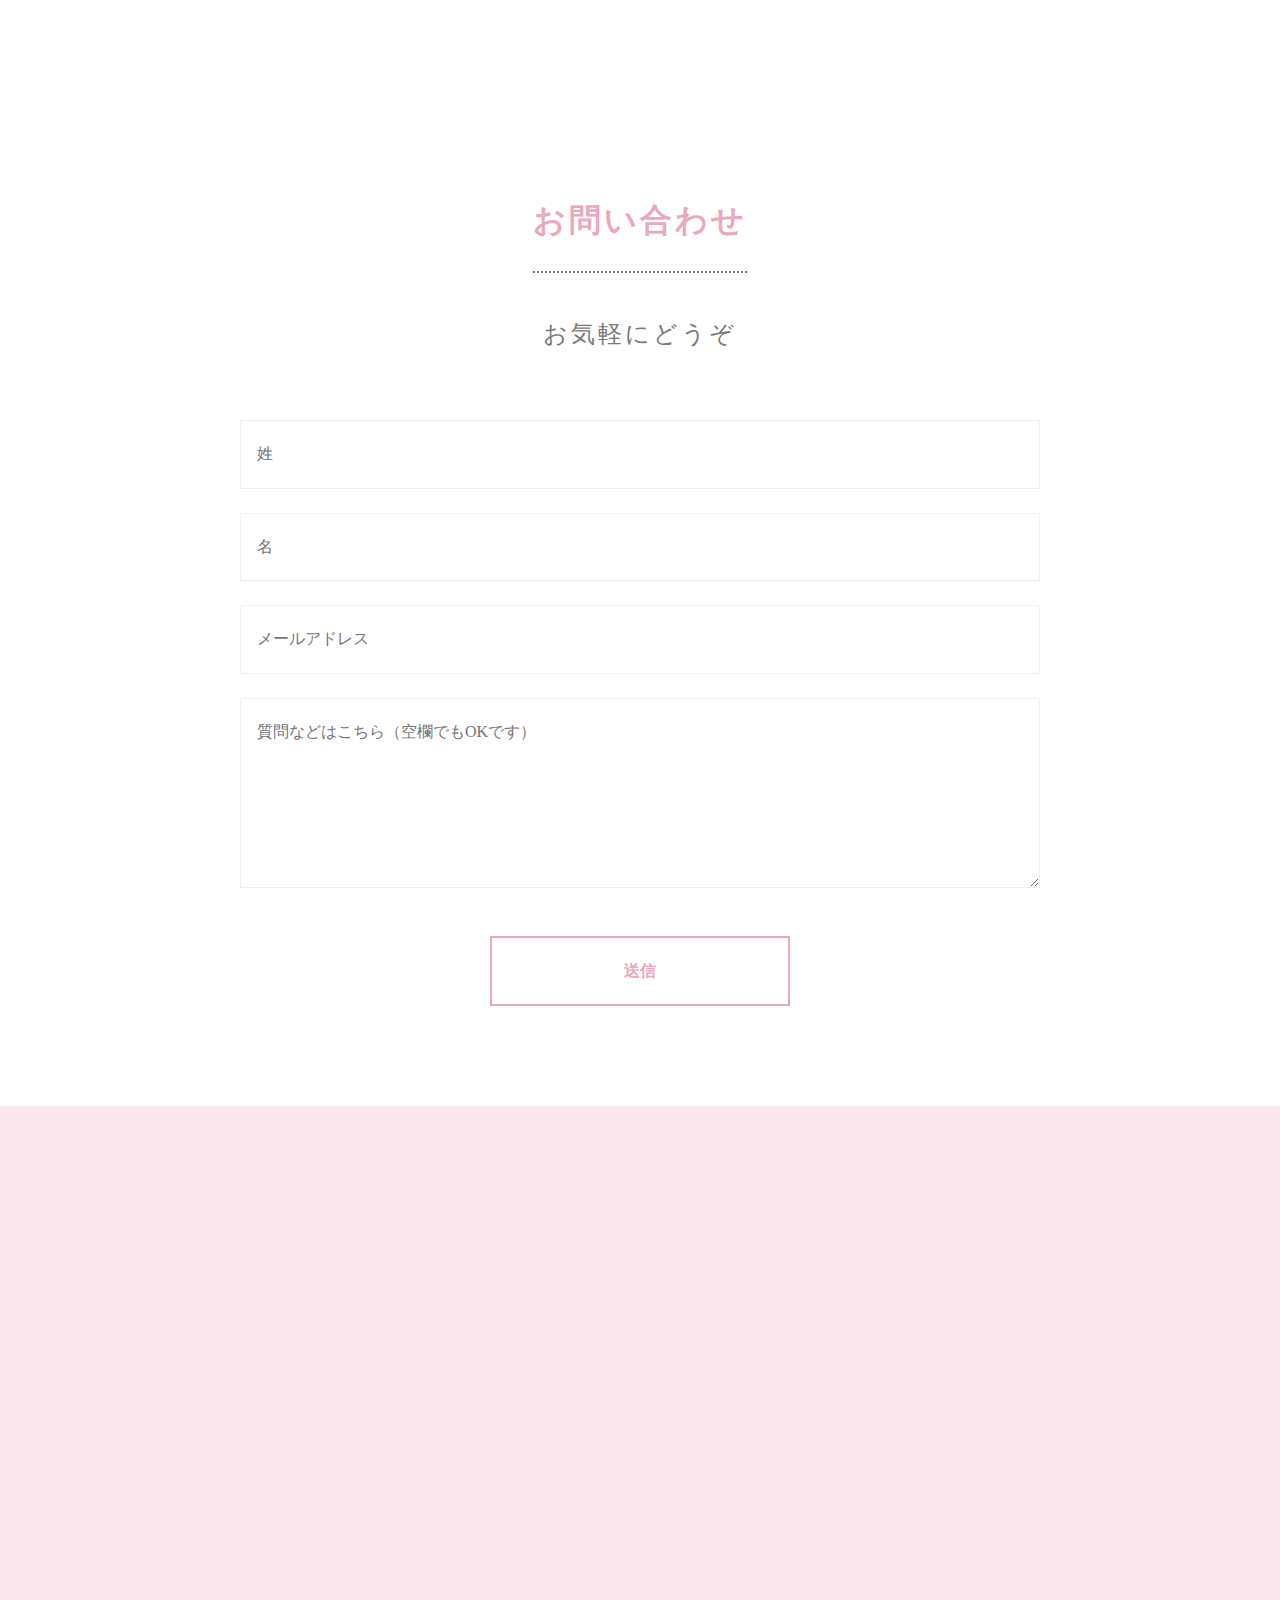
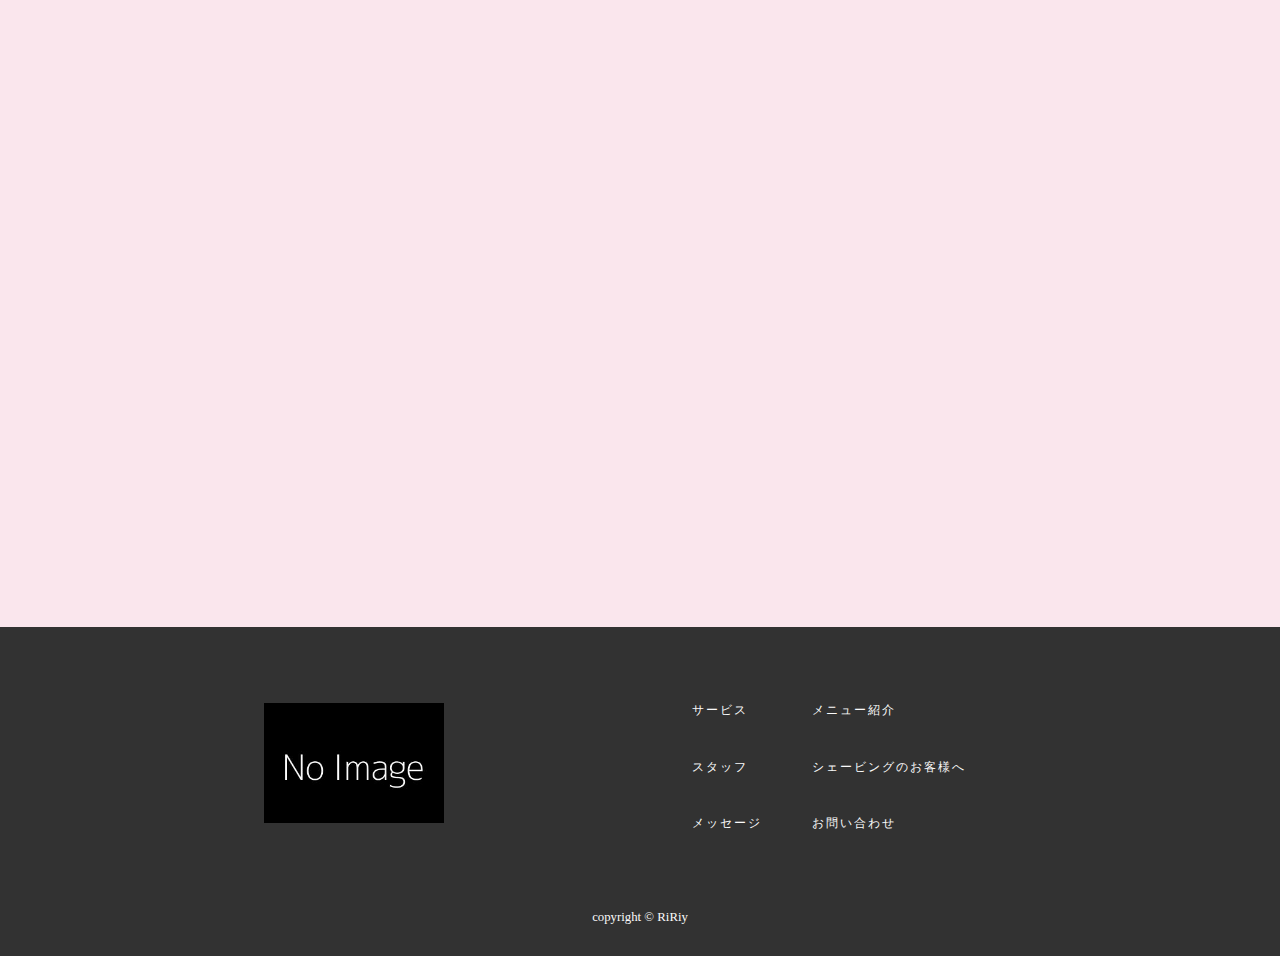
==== contact/index.html @ 3ee2644f "Create index.html" ====
<!DOCTYPE html>
<html lang="ja" prefix="og: http://ogp.me/ns#">
<head>
  <meta charset="UTF-8">
  <meta name="viewport" content="width=device-width, initial-scale=1.0">
  <title>RiRiy -リリィ- シェービング エステサロン silhouetteGroup </title>
  <meta http-equiv="X-UA-Compatible" content="IE=edge">
  <meta name="description" content="福岡市吉塚にある、駅チカビューティーサロン！「普段のお手入れ」から「特別な一日・ブライダル」まで。シェービング・エステ・脱毛・まつげなど、様々なメニューをご用意しております！是非お試しください！">

  <!--SNS用のOGPキーワード-->

  <meta property="og:title" content="RiRiy -リリィ- シェービング エステサロン silhouetteGroup">
  <meta property="og:type" content="website">
  <meta property="og:image" content="http://www.example.com/image/site_image.jpg">
  <meta property="og:url" content="http://www.example.com/">
  <meta property="og:locale" content="ja_JP">
  <meta property="og:site_name" content="サイト名">
  <meta property="fb:app_id" content="[app_id]">
  <meta property="og:description" content="ページの簡単な説明">
  <meta name="twitter:card" content="summary_large_image">

  <link rel="stylesheet" href="../assets/css/destyle.css" type="text/css">
  <link rel="stylesheet" href="../assets/js/slick/slick-theme.css" type="text/css">
  <link rel="stylesheet" href="../assets/js/slick/slick.css" type="text/css">
  <link rel="stylesheet" href="../assets/css/style.css" type="text/css">
  <link href="https://use.fontawesome.com/releases/v5.6.1/css/all.css" rel="stylesheet">
  <script src="https://code.jquery.com/jquery-3.5.1.min.js" integrity="sha256-9/aliU8dGd2tb6OSsuzixeV4y/faTqgFtohetphbbj0=" crossorigin="anonymous"></script>
  <script src="https://cdn.jsdelivr.net/npm/jquery@3/dist/jquery.min.js"></script>
  <script type="text/javascript" src="../assets/js/slick/slick.min.js"></script>
</head>
<body>
  <div class="wrapper">
    <header class="h-container">
      <div class="c-container">
        <section class="h-header">
          <div class="h-header__image">
            <div class="p-header-image topScroll">
              <a href="../index.html#topSection">
                <img src="../assets/images/ffffff.jpg" alt="ロゴ" class="p-header-image__logo">
              </a>
            </div>
          </div>
          <div class="h-header__nav">
            <nav class="p-header-nav">
              <ul class="p-header-nav__toc">
                <a href="../index.html#serviceSection">
                  <li class="p-header-toc serviceScroll">サービス</li>
                </a>
                <a href="../index.html#staffSection">
                  <li class="p-header-toc staffScroll">スタッフ</li>
                </a>
                <a href="../index.html#messageSection">
                  <li class="p-header-toc messageScroll">メッセージ</li>
                </a>
                <a href="../menu/index.html">
                  <li class="p-header-toc">
                    メニュー紹介
                  </li>
                </a>
                <a href="../shaving_note/index.html">
                  <li class="p-header-toc">
                    シェービングのお客様へ
                  </li>
                </a>
                <a href="./index.html#topSection">
                  <li class="p-header-toc topScroll">
                    お問い合わせ
                  </li>
                </a>
              </ul>
            </nav>
          </div>
        </section>
        <section class="c-modal">
          <div class="c-modal__btn" id="modalToggle">
            <div class="c-modal-btn">
              <span class="c-modal-btn__border"></span>
              <span class="c-modal-btn__border"></span>
              <span class="c-modal-btn__border"></span>
            </div>
            <div class="c-modal-btn">
              <p class="c-modal-btn__menu">MENU</p>
            </div>
          </div>
          <div class="c-modal__list ">
            <ul class="c-modal-list">
              <a href="../index.html#topSection">
                <li class="c-modal-list__toc topScroll">トップ</li>
              </a>
              <a href="../index.html#serviceSection">
                <li class="c-modal-list__toc serviceScroll">サービス内容</li>
              </a>
              <a href="../index.html#staffSection">
                <li class="c-modal-list__toc staffScroll">スタッフ紹介</li>
              </a>
              <a href="../index.html#messageSection">
                <li class="c-modal-list__toc messageScroll">メッセージ</li>
              </a>
              <a href="../menu/index.html">
                <li class="c-modal-list__toc">
                  メニュー紹介
                </li>
              </a>
              <a href="../shaving_note/index.html">
                <li class="c-modal-list__toc">
                  シェービングご利用のお客様へ
                </li>
              </a>
              <a href="./index.html#topSection">
                <li class="c-modal-list__toc topScroll">
                  お問い合わせ
                </li>
              </a>
            </ul>
          </div>
        </section>
      </div>
    </header>
    <main>
      <div id="topSection"></div>
      <div class="c-container">
        <section id="contactSection" class="m-contact c-block">
          <div class="m-contact__heading">
            <div class="p-contact-heading c-heading">
              <h1 class="p-contact-heading__title c-heading__title">お問い合わせ</h1>
              <p class="p-contact-heading__text c-heading__text">お気軽にどうぞ</p>
            </div>
          </div>
          <div class=" m-contact__form">
            <div class="p-form">
              <input type="text" placeholder="姓" class="c-form p-form__name">
              <input type="text" placeholder="名" class="c-form p-form__name">
              <input type="text" placeholder="メールアドレス" class="c-form p-form__mail">
              <textarea type="text" placeholder="質問などはこちら（空欄でもOKです）" row=1 class="c-form p-form__text"></textarea>
            </div>
            <div class="p-form-btn">
              <button class="c-pink-btn p-form-btn__btn">送信</button>
            </div>
          </div>
        </section><!-- m-contact -->
      </div>
    </main>
    <footer>
      <section class="f-place c-block">
        <div class="c-container">
          <div class="f-place__heading fadein">
            <div class="p-place-heading c-heading">
              <h3 class="p-place-heading__title c-heading__title">アクセス</h3>
              <p class="p-place-heading__text c-heading__text">ぜひお立ち寄りください</p>
            </div>
          </div>
          <div class="f-place__item fadein">
            <div class="p-place-item">
              <iframe class="p-place-item__googlemap" src="https://www.google.com/maps/embed?pb=!1m18!1m12!1m3!1d3323.0444379739856!2d130.41934471551207!3d33.6041514486568!2m3!1f0!2f0!3f0!3m2!1i1024!2i768!4f13.1!3m3!1m2!1s0x354191d766fc0001%3A0x77d99932f3978314!2zUmlSaXnjgrfjgqfjg7zjg5Pjg7PjgrDvvIbjgqjjgrnjg4bjgrXjg63jg7M!5e0!3m2!1sja!2sjp!4v1607493266057!5m2!1sja!2sjp" width="600" height="450" frameborder="0" style="border:0;" allowfullscreen="" aria-hidden="false" tabindex="0"></iframe>
            </div>
            <div class="p-place-info c-info">
              <p class="p-place-info__text">事業所在地</p>
              <p class="p-place-info__text">吉塚駅から徒歩5分</p>
              <p class="p-place-info__text">〒812-0044</p>
              <p class="p-place-info__text">福岡市博多区千代1-31-20 グローリー吉塚2F</p>
              <p class="p-place-info__text">TEL：092-577-0423</p>
              <p class="p-place-info__text">駐車場はございません。お車の際は近隣のコインパーキングをご利用ください</p>
            </div>
          </div>
        </div>
      </section><!-- f-place -->

      <section class="f-sns c-block">
        <div class="c-container">
          <div class="f-sns__btn fadein">
            <div class="p-sns-btn">
              <button class="c-white-btn p-sns-btn__fb">
                Facebook
                <span class="c-arrow-right"></span>
              </button>
            </div>
            <div class="p-sns-btn">
              <button class="c-white-btn p-sns-btn__insta">
                Instagram
                <span class="c-arrow-right"></span>
              </button>
            </div>
            <div class="p-sns-btn">
              <button class="c-white-btn p-sns-btn__amebro">
                Amebablog
                <span class="c-arrow-right"></span>
              </button>
            </div>
          </div>
        </div>
      </section><!-- f-sns -->

      <section class="f-end">
        <div class="c-container">
          <div class="f-end__icon">
            <div class="p-end-icon topScroll">
              <div class="p-end-icon__scroll">
                <i class="fas fa-angle-up "></i>
              </div>
            </div>
          </div>
          <div class="f-end__info">
            <div class="p-footer-image">
              <a href="../index.html#topSection">
                <img src="../assets/images/ffffff.jpg" alt="ロゴ" class="p-footer-image__logo">
              </a>
            </div>
            <div class="p-footer-nav">
              <ul class="p-footer-nav__wrap">
                <div class="p-footer-list">
                  <li class="p-footer-list__toc serviceScroll">
                    <a href="../index.html#serviceSection">
                      サービス
                    </a>
                  </li>
                  <li class="p-footer-list__toc staffScroll">
                    <a href="../index.html#staffSection">
                      スタッフ
                    </a>
                  </li>
                  <li class="p-footer-list__toc messageScroll">
                    <a href="../index.html#messageSection">
                      メッセージ
                    </a>
                  </li>
                </div>
                <div class="p-footer-list">
                  <li class="p-footer-list__toc">
                    <a href="../menu/index.html">
                      メニュー紹介
                    </a>
                  </li>
                  <li class="p-footer-list__toc">
                    <a href="../shaving_note/index.html">
                      シェービングのお客様へ
                    </a>
                  </li>
                  <li class="p-footer-list__toc topScroll">
                    <a href="./index.html#topSection">
                      お問い合わせ
                    </a>
                  </li>
                </div>
              </ul>
            </div>
          </div>
          <div class="f-end__copy">
            <div class="p-copyright">
              <small>copyright © RiRiy</small>
            </div>
          </div>
        </div>
      </section><!-- f-end -->
    </footer>
  </div>
  <script src="../assets/js/index.js"></script>
</body>
</html>
---- assets/css/destyle.css ----
/*! destyle.css v1.0.15 | MIT License | https://github.com/nicolas-cusan/destyle.css */

/* Reset box-model */
/* ============================================ */

* {
  box-sizing: border-box;
}

::before,
::after {
  box-sizing: inherit;
}

/* Document */
/* ============================================ */

/**
 * 1. Correct the line height in all browsers.
 * 2. Prevent adjustments of font size after orientation changes in iOS.
 * 3. Remove gray overlay on links for iOS.
 */

html {
  line-height: 1.15; /* 1 */
  -webkit-text-size-adjust: 100%; /* 2 */
  -webkit-tap-highlight-color: transparent; /* 3*/
}

/* Sections */
/* ============================================ */

/**
 * Remove the margin in all browsers.
 */

body {
  margin: 0;
}

/**
 * Render the `main` element consistently in IE.
 */

main {
  display: block;
}

/* Vertical rhythm */
/* ============================================ */

p,
table,
blockquote,
address,
pre,
iframe,
form,
figure,
dl {
  margin: 0;
}

/* Headings */
/* ============================================ */

h1,
h2,
h3,
h4,
h5,
h6 {
  font-size: inherit;
  line-height: inherit;
  font-weight: inherit;
  margin: 0;
}

/* Lists (enumeration) */
/* ============================================ */

ul,
ol {
  margin: 0;
  padding: 0;
  list-style: none;
}

/* Lists (definition) */
/* ============================================ */

dt {
  font-weight: bold;
}

dd {
  margin-left: 0;
}

/* Grouping content */
/* ============================================ */

/**
 * 1. Add the correct box sizing in Firefox.
 * 2. Show the overflow in Edge and IE.
 */

hr {
  box-sizing: content-box; /* 1 */
  height: 0; /* 1 */
  overflow: visible; /* 2 */
  border: 0;
  border-top: 1px solid;
  margin: 0;
  clear: both;
  color: inherit;
}

/**
 * 1. Correct the inheritance and scaling of font size in all browsers.
 * 2. Correct the odd `em` font sizing in all browsers.
 */

pre {
  font-family: monospace, monospace; /* 1 */
  font-size: inherit; /* 2 */
}

address {
  font-style: inherit;
}

/* Text-level semantics */
/* ============================================ */

/**
 * Remove the gray background on active links in IE 10.
 */

a {
  background-color: transparent;
  text-decoration: none;
  color: inherit;
}

/**
 * 1. Remove the bottom border in Chrome 57-
 * 2. Add the correct text decoration in Chrome, Edge, IE, Opera, and Safari.
 */

abbr[title] {
  border-bottom: none; /* 1 */
  text-decoration: underline; /* 2 */
  text-decoration: underline dotted; /* 2 */
}

/**
 * Add the correct font weight in Chrome, Edge, and Safari.
 */

b,
strong {
  font-weight: bolder;
}

/**
 * 1. Correct the inheritance and scaling of font size in all browsers.
 * 2. Correct the odd `em` font sizing in all browsers.
 */

code,
kbd,
samp {
  font-family: monospace, monospace; /* 1 */
  font-size: inherit; /* 2 */
}

/**
 * Add the correct font size in all browsers.
 */

small {
  font-size: 80%;
}

/**
 * Prevent `sub` and `sup` elements from affecting the line height in
 * all browsers.
 */

sub,
sup {
  font-size: 75%;
  line-height: 0;
  position: relative;
  vertical-align: baseline;
}

sub {
  bottom: -0.25em;
}

sup {
  top: -0.5em;
}

/* Embedded content */
/* ============================================ */

/**
 * Remove the border on images inside links in IE 10.
 */

img {
  border-style: none;
  vertical-align: bottom;
}

embed,
object,
iframe {
  border: 0;
  vertical-align: bottom;
}

/* Forms */
/* ============================================ */

/**
 * Reset form fields to make them styleable
 */

button,
input,
optgroup,
select,
textarea {
  -webkit-appearance: none;
  appearance: none;
  vertical-align: middle;
  color: inherit;
  font: inherit;
  border: 0;
  background: transparent;
  padding: 0;
  margin: 0;
  outline: 0;
  border-radius: 0;
  text-align: inherit;
}

/**
 * Reset radio and checkbox appearance to preserve their look in iOS.
 */

[type="checkbox"] {
  -webkit-appearance: checkbox;
  appearance: checkbox;
}

[type="radio"] {
  -webkit-appearance: radio;
  appearance: radio;
}

/**
 * Show the overflow in IE.
 * 1. Show the overflow in Edge.
 */

button,
input {
  /* 1 */
  overflow: visible;
}

/**
 * Remove the inheritance of text transform in Edge, Firefox, and IE.
 * 1. Remove the inheritance of text transform in Firefox.
 */

button,
select {
  /* 1 */
  text-transform: none;
}

/**
 * Correct the inability to style clickable types in iOS and Safari.
 */

button,
[type="button"],
[type="reset"],
[type="submit"] {
  cursor: pointer;
  -webkit-appearance: none;
  appearance: none;
}

button[disabled],
[type="button"][disabled],
[type="reset"][disabled],
[type="submit"][disabled] {
  cursor: default;
}

/**
 * Remove the inner border and padding in Firefox.
 */

button::-moz-focus-inner,
[type="button"]::-moz-focus-inner,
[type="reset"]::-moz-focus-inner,
[type="submit"]::-moz-focus-inner {
  border-style: none;
  padding: 0;
}

/**
 * Restore the focus styles unset by the previous rule.
 */

button:-moz-focusring,
[type="button"]:-moz-focusring,
[type="reset"]:-moz-focusring,
[type="submit"]:-moz-focusring {
  outline: 1px dotted ButtonText;
}

/**
 * Remove arrow in IE10 & IE11
 */

select::-ms-expand {
  display: none;
}

/**
 * Remove padding
 */

option {
  padding: 0;
}

/**
 * Reset to invisible
 */

fieldset {
  margin: 0;
  padding: 0;
  border: 0;
  min-width: 0;
}

/**
 * 1. Correct the text wrapping in Edge and IE.
 * 2. Correct the color inheritance from `fieldset` elements in IE.
 * 3. Remove the padding so developers are not caught out when they zero out
 *    `fieldset` elements in all browsers.
 */

legend {
  color: inherit; /* 2 */
  display: table; /* 1 */
  max-width: 100%; /* 1 */
  padding: 0; /* 3 */
  white-space: normal; /* 1 */
}

/**
 * Add the correct vertical alignment in Chrome, Firefox, and Opera.
 */

progress {
  vertical-align: baseline;
}

/**
 * Remove the default vertical scrollbar in IE 10+.
 */

textarea {
  overflow: auto;
}

/**
 * Correct the cursor style of increment and decrement buttons in Chrome.
 */

[type="number"]::-webkit-inner-spin-button,
[type="number"]::-webkit-outer-spin-button {
  height: auto;
}

/**
 * 1. Correct the outline style in Safari.
 */

[type="search"] {
  outline-offset: -2px; /* 1 */
}

/**
 * Remove the inner padding in Chrome and Safari on macOS.
 */

[type="search"]::-webkit-search-decoration {
  -webkit-appearance: none;
}

/**
 * 1. Correct the inability to style clickable types in iOS and Safari.
 * 2. Change font properties to `inherit` in Safari.
 */

::-webkit-file-upload-button {
  -webkit-appearance: button; /* 1 */
  font: inherit; /* 2 */
}

/**
 * Clickable labels
 */

label[for] {
  cursor: pointer;
}

/* Interactive */
/* ============================================ */

/*
 * Add the correct display in Edge, IE 10+, and Firefox.
 */

details {
  display: block;
}

/*
 * Add the correct display in all browsers.
 */

summary {
  display: list-item;
}

/*
 * Remove outline for editable content.
 */

[contenteditable] {
  outline: none;
}

/* Table */
/* ============================================ */

table {
  border-collapse: collapse;
  border-spacing: 0;
}

caption {
  text-align: left;
}

td,
th {
  vertical-align: top;
  padding: 0;
}

th {
  text-align: left;
  font-weight: bold;
}

/* Misc */
/* ============================================ */

/**
 * Add the correct display in IE 10+.
 */

template {
  display: none;
}

/**
 * Add the correct display in IE 10.
 */

[hidden] {
  display: none;
}
---- assets/css/style.css ----
@charset "UTF-8";
/*関数・Mixin*/
@-webkit-keyframes arrowAnimation {
  0% {
    opacity: 1;
    -webkit-transform: translate(0);
    transform: translate(0);
  }
  100% {
    opacity: 0;
    -webkit-transform: translate(1em, 0);
    transform: translate(1em, 0);
  }
}
@keyframes arrowAnimation {
  0% {
    opacity: 1;
    -webkit-transform: translate(0);
    transform: translate(0);
  }
  100% {
    opacity: 0;
    -webkit-transform: translate(1em, 0);
    transform: translate(1em, 0);
  }
}

.c-arrow-right::after {
  display: inline-block;
  font-family: "Font Awesome 5 Free";
  font-weight: 900;
  content: "\f105";
  padding-left: 0.5em;
  font-size: 1.6rem;
}

/*リセット*/
/*スタイルの下地*/
* {
  font-family: "Roboto Condensed", "Avenir-Black", "Arial", "游ゴシック体",
    YuGothic, "游ゴシック", "Yu Gothic", sans-serif "font awesome 5 free";
}

html {
  font-size: 62.5%;
}

.wrapper {
  overflow: hidden;
  width: 100%;
  margin: 0 auto;
  color: #787878;
}

li {
  list-style: none;
}

img {
  width: 100%;
  height: auto;
}

.parag {
  padding-bottom: 1em;
}

.inline-block-text {
  display: inline-block;
}

.fadein {
  opacity: 0;
  -webkit-transform: translate(0, 70px);
  transform: translate(0, 70px);
  -webkit-transition: all 500ms;
  transition: all 500ms;
}

/* 画面内に入った状態 */
.fadein.scrollin {
  opacity: 1;
  -webkit-transform: translate(0, 0);
  transform: translate(0, 0);
}

/*ヘッダー*/
.h-container {
  background-color: #ffffff;
  height: 90px;
  width: 100%;
  position: fixed;
  z-index: 9999;
  -webkit-box-shadow: 0 0 5px #323232;
  box-shadow: 0 0 5px #323232;
}

.h-header {
  display: -webkit-box;
  display: -webkit-flex;
  display: -ms-flexbox;
  display: flex;
  -webkit-box-pack: justify;
  -webkit-justify-content: space-between;
  -ms-flex-pack: justify;
  justify-content: space-between;
  -webkit-box-align: center;
  -webkit-align-items: center;
  -ms-flex-align: center;
  align-items: center;
}

@media screen and (max-width: 992px) {
  .h-header {
    padding: 0 2%;
  }
}

.h-header__image {
  cursor: pointer;
}

.h-header__nav {
  cursor: pointer;
}

/*メインカラム*/
.m-mainvisual {
  position: relative;
  display: none;
}

.m-mainvisual__image {
  opacity: 0.3;
}

.m-shop {
  width: 60%;
  margin: 0 auto;
}

.m-shop__btn {
  text-align: center;
}

@media screen and (max-width: 768px) {
  .m-shop {
    width: 100%;
  }
}

.m-service__menu {
  display: -webkit-box;
  display: -webkit-flex;
  display: -ms-flexbox;
  display: flex;
  -webkit-justify-content: space-around;
  -ms-flex-pack: distribute;
  justify-content: space-around;
  -webkit-flex-wrap: wrap;
  -ms-flex-wrap: wrap;
  flex-wrap: wrap;
}

.m-service__menu-list {
  width: 40%;
  padding-bottom: 6em;
}

.m-service__menu-list:nth-of-type(2n) {
  -webkit-transition-delay: 0.2s;
  transition-delay: 0.2s;
}

@media screen and (max-width: 768px) {
  .m-service__menu-list {
    width: 70%;
    padding-bottom: 4em;
  }
}

.m-service__btn {
  display: -webkit-box;
  display: -webkit-flex;
  display: -ms-flexbox;
  display: flex;
  -webkit-justify-content: space-around;
  -ms-flex-pack: distribute;
  justify-content: space-around;
  -webkit-box-align: center;
  -webkit-align-items: center;
  -ms-flex-align: center;
  align-items: center;
  -webkit-flex-wrap: wrap;
  -ms-flex-wrap: wrap;
  flex-wrap: wrap;
  position: relative;
  background-image: url("../images/bg__1.jpg");
  background-position: center;
  background-repeat: no-repeat;
  background-size: cover;
  height: 300px;
}

.m-service__btn::before {
  content: "";
  width: 100%;
  height: 100%;
  background-color: rgba(100, 100, 100, 0.9);
  position: absolute;
  top: 0;
}

.m-staff__member {
  display: -webkit-box;
  display: -webkit-flex;
  display: -ms-flexbox;
  display: flex;
  -webkit-justify-content: space-around;
  -ms-flex-pack: distribute;
  justify-content: space-around;
  -webkit-box-align: center;
  -webkit-align-items: center;
  -ms-flex-align: center;
  align-items: center;
  -webkit-flex-wrap: wrap;
  -ms-flex-wrap: wrap;
  flex-wrap: wrap;
}

.m-staff__member-list {
  width: 26%;
  margin: 0 auto;
}

.m-staff__member-list:nth-of-type(2) {
  -webkit-transition-delay: 0.2s;
  transition-delay: 0.2s;
}

@media screen and (max-width: 425px) {
  .m-staff__member-list:nth-of-type(2) {
    -webkit-transition-delay: none;
    transition-delay: none;
  }
}

.m-staff__member-list:nth-of-type(3) {
  -webkit-transition-delay: 0.4s;
  transition-delay: 0.4s;
}

@media screen and (max-width: 768px) {
  .m-staff__member-list:nth-of-type(3) {
    -webkit-transition-delay: none;
    transition-delay: none;
  }
}

@media screen and (max-width: 425px) {
  .m-staff__member-list {
    width: 51%;
    padding-bottom: 2rem;
  }
  .m-staff__member-list:last-child {
    padding-bottom: initial;
  }
}

.m-shav__warning {
  display: -webkit-box;
  display: -webkit-flex;
  display: -ms-flexbox;
  display: flex;
  -webkit-box-pack: justify;
  -webkit-justify-content: space-between;
  -ms-flex-pack: justify;
  justify-content: space-between;
  -webkit-flex-wrap: wrap;
  -ms-flex-wrap: wrap;
  flex-wrap: wrap;
}

.m-salon-menu__wrap {
  display: -webkit-box;
  display: -webkit-flex;
  display: -ms-flexbox;
  display: flex;
  -webkit-box-pack: justify;
  -webkit-justify-content: space-between;
  -ms-flex-pack: justify;
  justify-content: space-between;
  -webkit-flex-wrap: wrap;
  -ms-flex-wrap: wrap;
  flex-wrap: wrap;
}

.m-salon-menu__minwrap {
  display: -webkit-box;
  display: -webkit-flex;
  display: -ms-flexbox;
  display: flex;
  -webkit-box-pack: justify;
  -webkit-justify-content: space-between;
  -ms-flex-pack: justify;
  justify-content: space-between;
}

@media screen and (max-width: 768px) {
  .m-salon-menu__minwrap {
    -webkit-flex-wrap: wrap;
    -ms-flex-wrap: wrap;
    flex-wrap: wrap;
  }
}

.m-contact {
  margin-bottom: 5em;
}

/*フッター*/
.f-place {
  background-color: rgba(246, 206, 220, 0.5);
  padding: 5em 0;
  position: relative;
}

@media screen and (max-width: 768px) {
  .f-place {
    padding-bottom: 2em;
  }
}

.f-place__heading {
  padding-top: 5em;
}

.f-place__item {
  display: -webkit-box;
  display: -webkit-flex;
  display: -ms-flexbox;
  display: flex;
  -webkit-justify-content: space-around;
  -ms-flex-pack: distribute;
  justify-content: space-around;
  -webkit-box-align: center;
  -webkit-align-items: center;
  -ms-flex-align: center;
  align-items: center;
  -webkit-flex-wrap: wrap;
  -ms-flex-wrap: wrap;
  flex-wrap: wrap;
  padding: 0 1em;
}

.f-sns {
  background-color: rgba(246, 206, 220, 0.5);
}

.f-sns__btn {
  padding-bottom: 3em;
  display: -webkit-box;
  display: -webkit-flex;
  display: -ms-flexbox;
  display: flex;
  -webkit-justify-content: space-around;
  -ms-flex-pack: distribute;
  justify-content: space-around;
  -webkit-box-align: center;
  -webkit-align-items: center;
  -ms-flex-align: center;
  align-items: center;
  -webkit-flex-wrap: wrap;
  -ms-flex-wrap: wrap;
  flex-wrap: wrap;
}

.f-end {
  background-color: #323232;
  color: #fafafa;
}

.f-end__icon {
  padding-top: 5rem;
  position: relative;
}

.f-end__info {
  display: -webkit-box;
  display: -webkit-flex;
  display: -ms-flexbox;
  display: flex;
  -webkit-justify-content: space-around;
  -ms-flex-pack: distribute;
  justify-content: space-around;
  -webkit-box-align: center;
  -webkit-align-items: center;
  -ms-flex-align: center;
  align-items: center;
  -webkit-flex-wrap: wrap;
  -ms-flex-wrap: wrap;
  flex-wrap: wrap;
  margin-bottom: 5rem;
}

/*コンポーネント*/
.c-container {
  width: 1000px;
  margin: 0 auto;
}

@media screen and (max-width: 992px) {
  .c-container {
    width: 80%;
  }
}

@media screen and (max-width: 425px) {
  .c-container {
    width: 100%;
  }
}

@media screen and (max-width: 280px) {
  .c-container {
    width: 280px;
  }
}

.c-block {
  padding: 5rem 0;
}

@media screen and (max-width: 768px) {
  .c-block {
    padding: 2rem 0;
  }
}

.c-section {
  width: 500px;
  margin: 0 auto;
}

@media screen and (max-width: 768px) {
  .c-section {
    width: 90%;
  }
}

@media screen and (max-width: 280px) {
  .c-section {
    width: 280px;
  }
}

.c-heading {
  text-align: center;
  letter-spacing: 3px;
}

.c-heading__title {
  color: #eba7bc;
  display: inline-block;
  font-size: 3.2rem;
  padding: 1em 0;
  margin-bottom: 1.5em;
  border-bottom: 2px dotted #787878;
  font-weight: 900;
}

@media screen and (max-width: 768px) {
  .c-heading__title {
    font-size: 2.4rem;
  }
}

.c-heading__text {
  font-size: 2.4rem;
  margin-bottom: 3em;
}

@media screen and (max-width: 768px) {
  .c-heading__text {
    font-size: 1.6rem;
    margin-bottom: 3em;
  }
}

.c-info__text {
  font-size: 2rem;
  letter-spacing: 3px;
  line-height: 2;
}

@media screen and (max-width: 768px) {
  .c-info__text {
    font-size: 1.6rem;
  }
}

.c-pink-btn {
  cursor: pointer;
  position: relative;
  border: 2px solid #eba7bc;
  color: #eba7bc;
  font-size: 1.6rem;
  font-weight: 900;
  width: 300px;
  height: 70px;
  text-align: center;
  -webkit-transition: 0.4s;
  transition: 0.4s;
}

@media screen and (max-width: 425px) {
  .c-pink-btn {
    width: 300px;
  }
}

.c-pink-btn::before {
  position: absolute;
  top: 0;
  left: 0;
  z-index: -1;
  content: "";
  width: 51%;
  height: 100%;
  background: #eba7bc;
  -webkit-transform-origin: left;
  transform-origin: left;
  -webkit-transform: scale(0, 1);
  transform: scale(0, 1);
  -webkit-transition: -webkit-transform 0.5s;
  transition: -webkit-transform 0.5s;
  transition: transform 0.5s;
  transition: transform 0.5s, -webkit-transform 0.5s;
}

.c-pink-btn::after {
  position: absolute;
  top: 0;
  right: 0;
  z-index: -1;
  content: "";
  width: 51%;
  height: 100%;
  background: #eba7bc;
  -webkit-transform-origin: right;
  transform-origin: right;
  -webkit-transform: scale(0, 1);
  transform: scale(0, 1);
  -webkit-transition: -webkit-transform 0.5s;
  transition: -webkit-transform 0.5s;
  transition: transform 0.5s;
  transition: transform 0.5s, -webkit-transform 0.5s;
}

.c-pink-btn:hover {
  color: #fafafa;
}

.c-pink-btn:hover::before,
.c-pink-btn:hover::after {
  -webkit-transform: scale(1, 1);
  transform: scale(1, 1);
}

.c-pink-btn:hover .c-arrow-right::after {
  -webkit-animation: arrowAnimation 0.9s 0.2s infinite;
  animation: arrowAnimation 0.9s 0.2s infinite;
}

.c-white-btn {
  cursor: pointer;
  position: relative;
  border: 2px solid #fafafa;
  color: #fafafa;
  font-size: 1.6rem;
  font-weight: 900;
  width: 300px;
  height: 70px;
  text-align: center;
  -webkit-transition: 0.4s;
  transition: 0.4s;
}

@media screen and (max-width: 425px) {
  .c-white-btn {
    width: 300px;
  }
}

.c-white-btn::before {
  position: absolute;
  top: 0;
  left: 0;
  z-index: -1;
  content: "";
  width: 51%;
  height: 100%;
  background: #fafafa;
  -webkit-transform-origin: left;
  transform-origin: left;
  -webkit-transform: scale(0, 1);
  transform: scale(0, 1);
  -webkit-transition: -webkit-transform 0.5s;
  transition: -webkit-transform 0.5s;
  transition: transform 0.5s;
  transition: transform 0.5s, -webkit-transform 0.5s;
}

.c-white-btn::after {
  position: absolute;
  top: 0;
  right: 0;
  z-index: -1;
  content: "";
  width: 51%;
  height: 100%;
  background: #fafafa;
  -webkit-transform-origin: right;
  transform-origin: right;
  -webkit-transform: scale(0, 1);
  transform: scale(0, 1);
  -webkit-transition: -webkit-transform 0.5s;
  transition: -webkit-transform 0.5s;
  transition: transform 0.5s;
  transition: transform 0.5s, -webkit-transform 0.5s;
}

.c-white-btn:hover {
  color: #eba7bc;
}

.c-white-btn:hover::before,
.c-white-btn:hover::after {
  -webkit-transform: scale(1, 1);
  transform: scale(1, 1);
}

.c-white-btn:hover .c-arrow-right::after {
  -webkit-animation: arrowAnimation 0.9s 0.2s infinite;
  animation: arrowAnimation 0.9s 0.2s infinite;
}

.c-modal {
  display: none;
}

.c-modal__btn {
  cursor: pointer;
  position: fixed;
  top: 30px;
  right: 30px;
  z-index: 10;
}

@media screen and (max-width: 425px) {
  .c-modal__btn {
    top: 30px;
    right: 10px;
  }
}

.c-modal__list {
  display: none;
  cursor: pointer;
  width: 100%;
  height: 100vh;
  background: rgba(235, 167, 188, 0.9);
  position: fixed;
  top: 0;
  right: 0;
  z-index: 5;
}

@media screen and (max-width: 992px) {
  .c-modal {
    display: block;
  }
}

.c-modal-btn {
  position: relative;
  width: 40px;
  height: 30px;
  z-index: 10;
}

.c-modal-btn__border {
  display: inline-block;
  position: absolute;
  left: 0;
  width: 100%;
  height: 4px;
  background: #eba7bc;
  border-radius: 4px;
  -webkit-transition: all 0.5s ease-out;
  transition: all 0.5s ease-out;
}

.c-modal-btn__border:nth-of-type(1) {
  top: 0;
}

.c-modal-btn__border:nth-of-type(2) {
  top: 13px;
}

.c-modal-btn__border:nth-of-type(3) {
  bottom: 0;
}

.c-modal-btn__menu {
  color: #eba7bc;
  text-align: center;
  padding-top: 5px;
  -webkit-transition: all 0.5s ease-out;
  transition: all 0.5s ease-out;
}

.c-active-menu {
  -webkit-transform: translateY(-50%);
  transform: translateY(-50%);
  opacity: 0;
}

.c-active-btn:nth-of-type(1) {
  -webkit-transform: translateY(13px) rotate(-675deg);
  transform: translateY(13px) rotate(-675deg);
  background-color: #fff;
}

.c-active-btn:nth-of-type(2) {
  opacity: 0;
  background-color: #fff;
}

.c-active-btn:nth-of-type(3) {
  -webkit-transform: translateY(-13px) rotate(675deg);
  transform: translateY(-13px) rotate(675deg);
  background-color: #fff;
}

.c-modal-list {
  padding: 3em 0;
  font-size: 2rem;
}

.c-modal-list__toc {
  color: #fafafa;
  padding: 1em;
  margin: 0.5em 2em;
  border-bottom: 1px solid #ffffff;
  -webkit-transition: 0.3s ease-in-out;
  transition: 0.3s ease-in-out;
}

.c-modal-list__toc:hover {
  -webkit-transform-origin: center;
  transform-origin: center;
  -webkit-transform: translateY(-5px);
  transform: translateY(-5px);
}

.c-form {
  font-size: 1.6rem;
  width: 80%;
  margin: 0 10%;
  border: 1px solid #f0f0f0;
  padding: 1.5em 1em;
  margin-bottom: 1.5em;
}

.c-form:last-child {
  padding: 1.5em 1em 8em 1em;
  margin-bottom: 3em;
}

/*プロジェクト*/
.p-header-image {
  display: inline-block;
  width: 134px;
  margin-right: 5em;
}

.p-header-nav__toc {
  display: -webkit-box;
  display: -webkit-flex;
  display: -ms-flexbox;
  display: flex;
  -webkit-box-pack: justify;
  -webkit-justify-content: space-between;
  -ms-flex-pack: justify;
  justify-content: space-between;
  -webkit-box-align: center;
  -webkit-align-items: center;
  -ms-flex-align: center;
  align-items: center;
}

.p-header-toc {
  color: #323232;
  padding: 1em 1.5em;
  font-size: 1.2rem;
  font-weight: 900;
  letter-spacing: 2px;
  position: relative;
}

.p-header-toc::before {
  position: absolute;
  bottom: -5px;
  left: 0;
  content: "";
  height: 2px;
  width: 100%;
  background: #eba7bc;
  -webkit-transform-origin: left;
  transform-origin: left;
  -webkit-transform: scale(0, 1);
  transform: scale(0, 1);
  -webkit-transition: -webkit-transform 0.3s ease-out;
  transition: -webkit-transform 0.3s ease-out;
  transition: transform 0.3s ease-out;
  transition: transform 0.3s ease-out, -webkit-transform 0.3s ease-out;
}

.p-header-toc:hover::before {
  -webkit-transform: scale(1, 1);
  transform: scale(1, 1);
}

@media screen and (max-width: 992px) {
  .p-header-toc {
    display: none;
  }
}

.p-mainvisual-top {
  height: 50vh;
  width: auto;
  background: url("../images/wedding.jpg") center/cover no-repeat;
}

.p-mainvisual-heading__wrap {
  font-size: 1.6rem;
  padding: 3em 0;
}

.p-mainvisual-heading__title {
  text-align: center;
  color: #eba7bc;
  letter-spacing: 15px;
  font-size: 10rem;
}

@media screen and (max-width: 768px) {
  .p-mainvisual-heading__title {
    font-size: 5rem;
    letter-spacing: 5px;
  }
}

@media screen and (max-width: 425px) {
  .p-mainvisual-heading__title {
    font-size: 3rem;
  }
}

.p-mainvisual-heading__subtitle {
  color: #eba7bc;
  text-align: center;
  letter-spacing: 5px;
  font-size: 3rem;
  margin: 0.5em 0 1em 0;
}

@media screen and (max-width: 768px) {
  .p-mainvisual-heading__subtitle {
    font-size: 2rem;
  }
}

.p-mainvisual-heading__text {
  text-align: center;
  line-height: 2;
  font-size: 3rem;
  letter-spacing: 5px;
  margin-bottom: 1em;
}

@media screen and (max-width: 768px) {
  .p-mainvisual-heading__text {
    text-align: center;
    font-size: 2rem;
  }
}

.p-shop-info {
  line-height: 1.8;
}

.p-shop-info__text {
  font-size: 1.6rem;
  letter-spacing: 3px;
  padding-bottom: 3em;
}

.p-shop-info__list {
  padding-bottom: 1.5em;
  display: -webkit-box;
  display: -webkit-flex;
  display: -ms-flexbox;
  display: flex;
  -webkit-justify-content: space-around;
  -ms-flex-pack: distribute;
  justify-content: space-around;
  -webkit-flex-wrap: wrap;
  -ms-flex-wrap: wrap;
  flex-wrap: wrap;
}

.p-shop-info__menu {
  letter-spacing: 3px;
  font-size: 1.8rem;
  border-left: 2px solid #eba7bc;
  margin-bottom: 1.5em;
  width: 40%;
  padding-left: 1em;
  line-height: initial;
}

.p-service-image {
  margin: 0 auto;
  padding-bottom: 6rem;
  width: 50%;
}

.p-service-info {
  margin: 0 auto;
}

@media screen and (max-width: 425px) {
  .p-service-info {
    width: 100%;
  }
}

.p-service-info__title {
  letter-spacing: 2px;
  font-size: 1.8rem;
  display: inline-block;
  text-align: center;
  border-left: 2px solid #eba7bc;
  margin: 0 0 1em 1em;
  padding-left: 0.5em;
}

.p-service-info__text {
  font-size: 1.6rem;
  width: 90%;
  margin: 0 auto;
}

.p-staff-member {
  position: relative;
  overflow: hidden;
  margin-bottom: 6em;
}

.p-staff-member__image {
  width: 80%;
  height: auto;
  margin: 0 auto;
  -webkit-transition: all 0.5s;
  transition: all 0.5s;
}

@media screen and (max-width: 768px) {
  .p-staff-member__image {
    width: 100%;
  }
}

.p-staff-member::before,
.p-staff-member::after {
  position: absolute;
  content: "";
  width: 50%;
  height: 100%;
  -webkit-transform: scale(0, 1);
  transform: scale(0, 1);
  background: rgba(255, 255, 255, 0.9);
  -webkit-transition: -webkit-transform 0.5s;
  transition: -webkit-transform 0.5s;
  transition: transform 0.5s;
  transition: transform 0.5s, -webkit-transform 0.5s;
  z-index: 1;
}

@media screen and (max-width: 768px) {
  .p-staff-member::before,
  .p-staff-member::after {
    opacity: 0.8;
    -webkit-transform: scale(1, 1);
    transform: scale(1, 1);
  }
}

.p-staff-member::before {
  top: 0;
  left: 0;
  -webkit-transform-origin: left;
  transform-origin: left;
}

.p-staff-member::after {
  top: 0;
  right: 0;
  -webkit-transform-origin: right;
  transform-origin: right;
}

.p-staff-member:hover .p-staff-member__image {
  -webkit-transform: scale(1.1, 1.1);
  transform: scale(1.1, 1.1);
  -webkit-transition: 0.5s;
  transition: 0.5s;
}

.p-staff-member:hover .p-staff-info {
  -webkit-transform: translate(-50%, 0px);
  transform: translate(-50%, 0px);
  opacity: 1;
  -webkit-transition: all 0.5s 0.5s;
  transition: all 0.5s 0.5s;
}

.p-staff-member:hover::before,
.p-staff-member:hover::after {
  -webkit-transform: scale(1, 1);
  transform: scale(1, 1);
}

.p-staff-info {
  position: absolute;
  top: 50%;
  left: 50%;
  -webkit-transform: translate(-50%, 20px);
  transform: translate(-50%, 20px);
  z-index: 2;
  width: 90%;
  margin: 0 auto;
  opacity: 0;
  -webkit-transition: all 0.3s;
  transition: all 0.3s;
}

@media screen and (max-width: 768px) {
  .p-staff-info {
    -webkit-transform: translate(-50%, 0);
    transform: translate(-50%, 0);
    opacity: 1;
  }
}

.p-staff-info__text {
  text-align: center;
  color: #646464;
  font-size: 1.4rem;
  letter-spacing: 3px;
}

.p-message-info__text {
  margin-bottom: 1em;
}

.p-message-info__pickup {
  color: #323232;
  margin: 2em 0;
  font-size: 2.4rem;
  text-align: center;
  -webkit-transform: translate(0, 50px);
  transform: translate(0, 50px);
}

.p-message-info__pickup p {
  display: inline-block;
  border-bottom: 3px double #eba7bc;
}

.p-place-heading {
  padding-top: 50px;
}

.p-place-heading__title {
  color: #646464;
}

@media screen and (max-width: 768px) {
  .p-place-heading {
    padding-top: 20px;
  }
}

.p-place-item {
  overflow: hidden;
  height: auto;
  width: 50%;
}

@media screen and (max-width: 768px) {
  .p-place-item {
    width: 100%;
  }
}

.p-place-info {
  width: 40%;
  padding: 2em 0 0 6em;
}

@media screen and (max-width: 992px) {
  .p-place-info {
    width: 350px;
    padding: 30px 0 0 50px;
  }
}

@media screen and (max-width: 768px) {
  .p-place-info {
    padding: 50px 0;
  }
}

@media screen and (max-width: 425px) {
  .p-place-info {
    padding: 20px 0;
  }
}

.p-place-info__text {
  line-height: 2;
  font-size: 1.6rem;
  text-align: initial;
  padding-bottom: 1em;
}

.p-sns-btn {
  margin-bottom: 2em;
}

.p-sns-btn__fb {
  cursor: pointer;
  position: relative;
  border: 2px solid #4867aa;
  color: #4867aa;
  font-size: 1.6rem;
  font-weight: 900;
  width: 300px;
  height: 70px;
  text-align: center;
  -webkit-transition: 0.4s;
  transition: 0.4s;
  font-size: 2rem;
}

@media screen and (max-width: 425px) {
  .p-sns-btn__fb {
    width: 300px;
  }
}

.p-sns-btn__fb::before {
  position: absolute;
  top: 0;
  left: 0;
  z-index: -1;
  content: "";
  width: 51%;
  height: 100%;
  background: #4867aa;
  -webkit-transform-origin: left;
  transform-origin: left;
  -webkit-transform: scale(0, 1);
  transform: scale(0, 1);
  -webkit-transition: -webkit-transform 0.5s;
  transition: -webkit-transform 0.5s;
  transition: transform 0.5s;
  transition: transform 0.5s, -webkit-transform 0.5s;
}

.p-sns-btn__fb::after {
  position: absolute;
  top: 0;
  right: 0;
  z-index: -1;
  content: "";
  width: 51%;
  height: 100%;
  background: #4867aa;
  -webkit-transform-origin: right;
  transform-origin: right;
  -webkit-transform: scale(0, 1);
  transform: scale(0, 1);
  -webkit-transition: -webkit-transform 0.5s;
  transition: -webkit-transform 0.5s;
  transition: transform 0.5s;
  transition: transform 0.5s, -webkit-transform 0.5s;
}

.p-sns-btn__fb:hover {
  color: #fafafa;
}

.p-sns-btn__fb:hover::before,
.p-sns-btn__fb:hover::after {
  -webkit-transform: scale(1, 1);
  transform: scale(1, 1);
}

.p-sns-btn__fb:hover .c-arrow-right::after {
  -webkit-animation: arrowAnimation 0.9s 0.2s infinite;
  animation: arrowAnimation 0.9s 0.2s infinite;
}

.p-sns-btn__insta {
  cursor: pointer;
  position: relative;
  border: 2px solid #9d30b9;
  color: #9d30b9;
  font-size: 1.6rem;
  font-weight: 900;
  width: 300px;
  height: 70px;
  text-align: center;
  -webkit-transition: 0.4s;
  transition: 0.4s;
  font-size: 2rem;
}

@media screen and (max-width: 425px) {
  .p-sns-btn__insta {
    width: 300px;
  }
}

.p-sns-btn__insta::before {
  position: absolute;
  top: 0;
  left: 0;
  z-index: -1;
  content: "";
  width: 51%;
  height: 100%;
  background: #9d30b9;
  -webkit-transform-origin: left;
  transform-origin: left;
  -webkit-transform: scale(0, 1);
  transform: scale(0, 1);
  -webkit-transition: -webkit-transform 0.5s;
  transition: -webkit-transform 0.5s;
  transition: transform 0.5s;
  transition: transform 0.5s, -webkit-transform 0.5s;
}

.p-sns-btn__insta::after {
  position: absolute;
  top: 0;
  right: 0;
  z-index: -1;
  content: "";
  width: 51%;
  height: 100%;
  background: #9d30b9;
  -webkit-transform-origin: right;
  transform-origin: right;
  -webkit-transform: scale(0, 1);
  transform: scale(0, 1);
  -webkit-transition: -webkit-transform 0.5s;
  transition: -webkit-transform 0.5s;
  transition: transform 0.5s;
  transition: transform 0.5s, -webkit-transform 0.5s;
}

.p-sns-btn__insta:hover {
  color: #fafafa;
}

.p-sns-btn__insta:hover::before,
.p-sns-btn__insta:hover::after {
  -webkit-transform: scale(1, 1);
  transform: scale(1, 1);
}

.p-sns-btn__insta:hover .c-arrow-right::after {
  -webkit-animation: arrowAnimation 0.9s 0.2s infinite;
  animation: arrowAnimation 0.9s 0.2s infinite;
}

.p-sns-btn__amebro {
  cursor: pointer;
  position: relative;
  border: 2px solid #2b8839;
  color: #2b8839;
  font-size: 1.6rem;
  font-weight: 900;
  width: 300px;
  height: 70px;
  text-align: center;
  -webkit-transition: 0.4s;
  transition: 0.4s;
  font-size: 2rem;
}

@media screen and (max-width: 425px) {
  .p-sns-btn__amebro {
    width: 300px;
  }
}

.p-sns-btn__amebro::before {
  position: absolute;
  top: 0;
  left: 0;
  z-index: -1;
  content: "";
  width: 51%;
  height: 100%;
  background: #2b8839;
  -webkit-transform-origin: left;
  transform-origin: left;
  -webkit-transform: scale(0, 1);
  transform: scale(0, 1);
  -webkit-transition: -webkit-transform 0.5s;
  transition: -webkit-transform 0.5s;
  transition: transform 0.5s;
  transition: transform 0.5s, -webkit-transform 0.5s;
}

.p-sns-btn__amebro::after {
  position: absolute;
  top: 0;
  right: 0;
  z-index: -1;
  content: "";
  width: 51%;
  height: 100%;
  background: #2b8839;
  -webkit-transform-origin: right;
  transform-origin: right;
  -webkit-transform: scale(0, 1);
  transform: scale(0, 1);
  -webkit-transition: -webkit-transform 0.5s;
  transition: -webkit-transform 0.5s;
  transition: transform 0.5s;
  transition: transform 0.5s, -webkit-transform 0.5s;
}

.p-sns-btn__amebro:hover {
  color: #fafafa;
}

.p-sns-btn__amebro:hover::before,
.p-sns-btn__amebro:hover::after {
  -webkit-transform: scale(1, 1);
  transform: scale(1, 1);
}

.p-sns-btn__amebro:hover .c-arrow-right::after {
  -webkit-animation: arrowAnimation 0.9s 0.2s infinite;
  animation: arrowAnimation 0.9s 0.2s infinite;
}

.p-end-icon {
  display: inline-block;
}

.p-end-icon__scroll {
  font-size: 4rem;
  position: absolute;
  bottom: 30%;
  left: 50%;
  -webkit-transform: translate(-50%, 0);
  transform: translate(-50%, 0);
  cursor: pointer;
  padding: 0.5em 0.8em 0.5em 0.8em;
  background: #323232;
  border-radius: 50%;
  -webkit-transition: -webkit-transform 0.3s;
  transition: -webkit-transform 0.3s;
  transition: transform 0.3s;
  transition: transform 0.3s, -webkit-transform 0.3s;
}

.p-end-icon__scroll:hover {
  -webkit-transform: translate(-50%, -2px);
  transform: translate(-50%, -2px);
}

.p-footer-image {
  width: 180px;
  padding-bottom: 2rem;
}

@media screen and (max-width: 768px) {
  .p-footer-image {
    margin-right: initial;
  }
}

.p-footer-nav__wrap {
  display: -webkit-box;
  display: -webkit-flex;
  display: -ms-flexbox;
  display: flex;
  -webkit-justify-content: space-around;
  -ms-flex-pack: distribute;
  justify-content: space-around;
  -webkit-box-align: center;
  -webkit-align-items: center;
  -ms-flex-align: center;
  align-items: center;
}

.p-footer-list {
  margin-right: 5em;
}

.p-footer-list__toc {
  width: 100%;
  cursor: pointer;
  letter-spacing: 2px;
  line-height: 1.7;
  font-size: 1.2rem;
}

.p-footer-list__toc:last-child {
  padding-right: initial;
}

.p-footer-list__toc a {
  display: inline-block;
  padding: 1em 0;
  margin-bottom: 1em;
  position: relative;
}

.p-footer-list__toc a::before {
  position: absolute;
  bottom: -5px;
  left: 0;
  content: "";
  height: 2px;
  width: 100%;
  background: #fafafa;
  -webkit-transform-origin: left;
  transform-origin: left;
  -webkit-transform: scale(0, 1);
  transform: scale(0, 1);
  -webkit-transition: -webkit-transform 0.3s ease-out;
  transition: -webkit-transform 0.3s ease-out;
  transition: transform 0.3s ease-out;
  transition: transform 0.3s ease-out, -webkit-transform 0.3s ease-out;
}

.p-footer-list__toc a:hover::before {
  -webkit-transform: scale(1, 1);
  transform: scale(1, 1);
}

@media screen and (max-width: 768px) {
  .p-footer-list {
    margin-right: 2rem;
  }
}

.p-copyright {
  text-align: center;
  font-size: 1.6rem;
  padding-bottom: 30px;
}

.p-subpage-heading {
  padding: 2.5em 0 1em 0;
  margin-bottom: 3em;
  text-align: center;
  color: #eba7bc;
  border-bottom: 5px dotted #68c100;
  font-size: 5rem;
}

.p-subpage-heading__title {
  line-height: 1.7;
  letter-spacing: 5px;
}

@media screen and (max-width: 425px) {
  .p-subpage-heading__title {
    font-size: 3rem;
  }
}

.p-subpage-heading__subtitle {
  font-size: 2.4rem;
  letter-spacing: 3px;
  line-height: 1.5;
}

@media screen and (max-width: 425px) {
  .p-subpage-heading__subtitle {
    font-size: 1.6rem;
  }
}

.p-shav-heading {
  letter-spacing: 3px;
}

.p-shav-heading__title {
  font-size: 2.4rem;
}

@media screen and (max-width: 425px) {
  .p-shav-heading__title {
    font-size: 1.8rem;
  }
}

.p-shav-heading__text {
  font-size: 1.6rem;
}

.p-shav-info li {
  list-style: square;
}

.p-shav-info__text {
  font-size: 1.6rem;
}

@media screen and (max-width: 425px) {
  .p-shav-info__text {
    width: 80%;
    margin: 0 auto;
  }
}

.p-shav-info__pickup {
  padding: 0 0.5em;
  color: #eba7bc;
  font-size: 2.8rem;
}

@media screen and (max-width: 425px) {
  .p-shav-info__pickup {
    font-size: 2rem;
  }
}

.p-shav-info__none {
  color: #323232;
  font-size: 1.2rem;
  padding: 0 0.5em;
}

.p-shav-info__parag {
  padding-bottom: 1em;
}

.p-shav-warning {
  width: 40%;
}

@media screen and (max-width: 768px) {
  .p-shav-warning {
    width: 100%;
  }
}

.p-shav-contact {
  text-align: center;
  padding: 3em;
  margin-bottom: 3em;
  font-size: 1.6rem;
  border: 2px solid #68c100;
}

@media screen and (max-width: 425px) {
  .p-shav-contact {
    padding: 3em 2%;
  }
}

.p-shav-contact__text {
  padding-bottom: 1em;
}

.p-menu-shavheading {
  text-align: initial;
  background: url("../images/bg__1.jpg") center/cover no-repeat;
  padding: 5rem 0;
  position: relative;
  z-index: -2;
}

.p-menu-shavheading::before {
  content: "";
  width: 100%;
  height: 100%;
  background-color: rgba(255, 255, 255, 0.9);
  position: absolute;
  top: 0;
  z-index: -1;
}

.p-menu-shavheading__titlewrap {
  text-align: center;
}

.p-menu-shavheading__section {
  display: -webkit-box;
  display: -webkit-flex;
  display: -ms-flexbox;
  display: flex;
  -webkit-box-pack: center;
  -webkit-justify-content: center;
  -ms-flex-pack: center;
  justify-content: center;
  -webkit-flex-wrap: wrap;
  -ms-flex-wrap: wrap;
  flex-wrap: wrap;
}

.p-first-shav {
  padding-right: 2em;
  font-size: 3rem;
  line-height: 2;
  letter-spacing: 3px;
  text-align: initial;
  font-weight: 900;
  color: #eba7bc;
  margin-bottom: 2em;
}

@media screen and (max-width: 425px) {
  .p-first-shav {
    padding-right: initial;
  }
}

.p-first-shav__title {
  padding-bottom: 1em;
}

.p-shav-list {
  font-size: 1.6rem;
  line-height: 2;
  margin-bottom: 2em;
}

.p-shav-list__text {
  padding-left: 1em;
  margin-bottom: 1em;
  border-left: 3px solid #68c100;
}

.p-menu-heading {
  text-align: initial;
  margin-left: 1rem;
}

.p-menu-heading__title {
  font-weight: 400;
  font-size: 3.2rem;
  color: #323232;
  border-color: #eba7bc;
}

@media screen and (max-width: 425px) {
  .p-menu-heading__title {
    font-size: 2rem;
  }
}

.p-menu-table {
  margin-bottom: 5em;
  width: 45%;
}

@media screen and (max-width: 768px) {
  .p-menu-table {
    width: 90%;
    margin: 0 auto;
  }
}

.p-menu-table__wrap {
  margin: 2em 0 1em 0;
  font-size: 2rem;
}

@media screen and (max-width: 425px) {
  .p-menu-table__wrap {
    font-size: 1.8rem;
  }
}

.p-menu-table__title {
  letter-spacing: 3px;
  line-height: 1.7;
  padding-left: 1em;
  border-left: 4px double #68c100;
}

.p-menu-table__box {
  width: 100%;
  table-layout: fixed;
}

.p-menu-table-02 {
  margin-bottom: 5em;
  width: 90%;
}

@media screen and (max-width: 768px) {
  .p-menu-table-02 {
    margin: 0 auto;
  }
}

.p-menu-table-02__wrap {
  font-size: 2rem;
}

@media screen and (max-width: 425px) {
  .p-menu-table-02__wrap {
    font-size: 1.8rem;
  }
}

.p-menu-table-02__title {
  letter-spacing: 3px;
  line-height: 1.7;
  padding-left: 1em;
  border-left: 4px double #68c100;
}

.p-menu-table-02__box {
  width: 100%;
  table-layout: fixed;
}

.p-menu-row {
  font-size: 1.4rem;
  line-height: 1.5;
  letter-spacing: 1px;
  border-bottom: 1px solid #f0f0f0;
}

@media screen and (max-width: 425px) {
  .p-menu-row {
    font-size: 1.2rem;
  }
}

.p-menu-row__name {
  width: 80%;
  padding: 2.5em 0 1em 0;
}

@media screen and (max-width: 425px) {
  .p-menu-row__name {
    width: 70%;
  }
}

.p-menu-row__content {
  padding: 2.5em 0 1em 0;
}

.p-menu-row__price {
  font-weight: 900;
  padding: 2.5em 0 1em 0;
  width: 20%;
}

@media screen and (max-width: 425px) {
  .p-menu-row__price {
    width: 30%;
    text-align: right;
  }
}

.p-menu-small {
  font-size: 1.2rem;
  color: #f0f0f0;
}

.p-contact-heading {
  padding-top: 120px;
}

.p-form-btn {
  text-align: center;
}

/*ユーティリティ*/
.u-side-icon {
  margin-bottom: 5em;
  position: fixed;
  bottom: 10%;
  left: 0;
  z-index: 10;
  overflow: hidden;
}

@media screen and (max-width: 768px) {
  .u-side-icon {
    position: static;
    bottom: 0;
  }
}

@media screen and (max-width: 425px) {
  .u-side-icon {
    border-radius: 0;
    left: 0;
  }
}

.u-side-icon__line {
  height: 100px;
  width: 200px;
  -webkit-transform-origin: center 40%;
  transform-origin: center 40%;
  -webkit-transform: scale(1.2, 1.2);
  transform: scale(1.2, 1.2);
  -webkit-transition: all 0.3s;
  transition: all 0.3s;
}

.u-side-icon__line img {
  width: 100%;
  height: auto;
}

.u-side-icon__line:hover {
  -webkit-transform-origin: center 40%;
  transform-origin: center 40%;
  -webkit-transform: scale(1.3, 1.3);
  transform: scale(1.3, 1.3);
  -webkit-transition: all 0.3s;
  transition: all 0.3s;
}

@media screen and (max-width: 768px) {
  .u-side-icon__line {
    margin: 0 auto;
    height: auto;
    -webkit-transform: scale(1, 1);
    transform: scale(1, 1);
  }
}

@media screen and (max-width: 425px) {
  .u-side-icon__line {
    height: auto;
    width: 70%;
  }
}

@media screen and (max-width: 320px) {
  .u-side-icon__line {
    width: 85%;
  }
}
/*# sourceMappingURL=style.css.map */
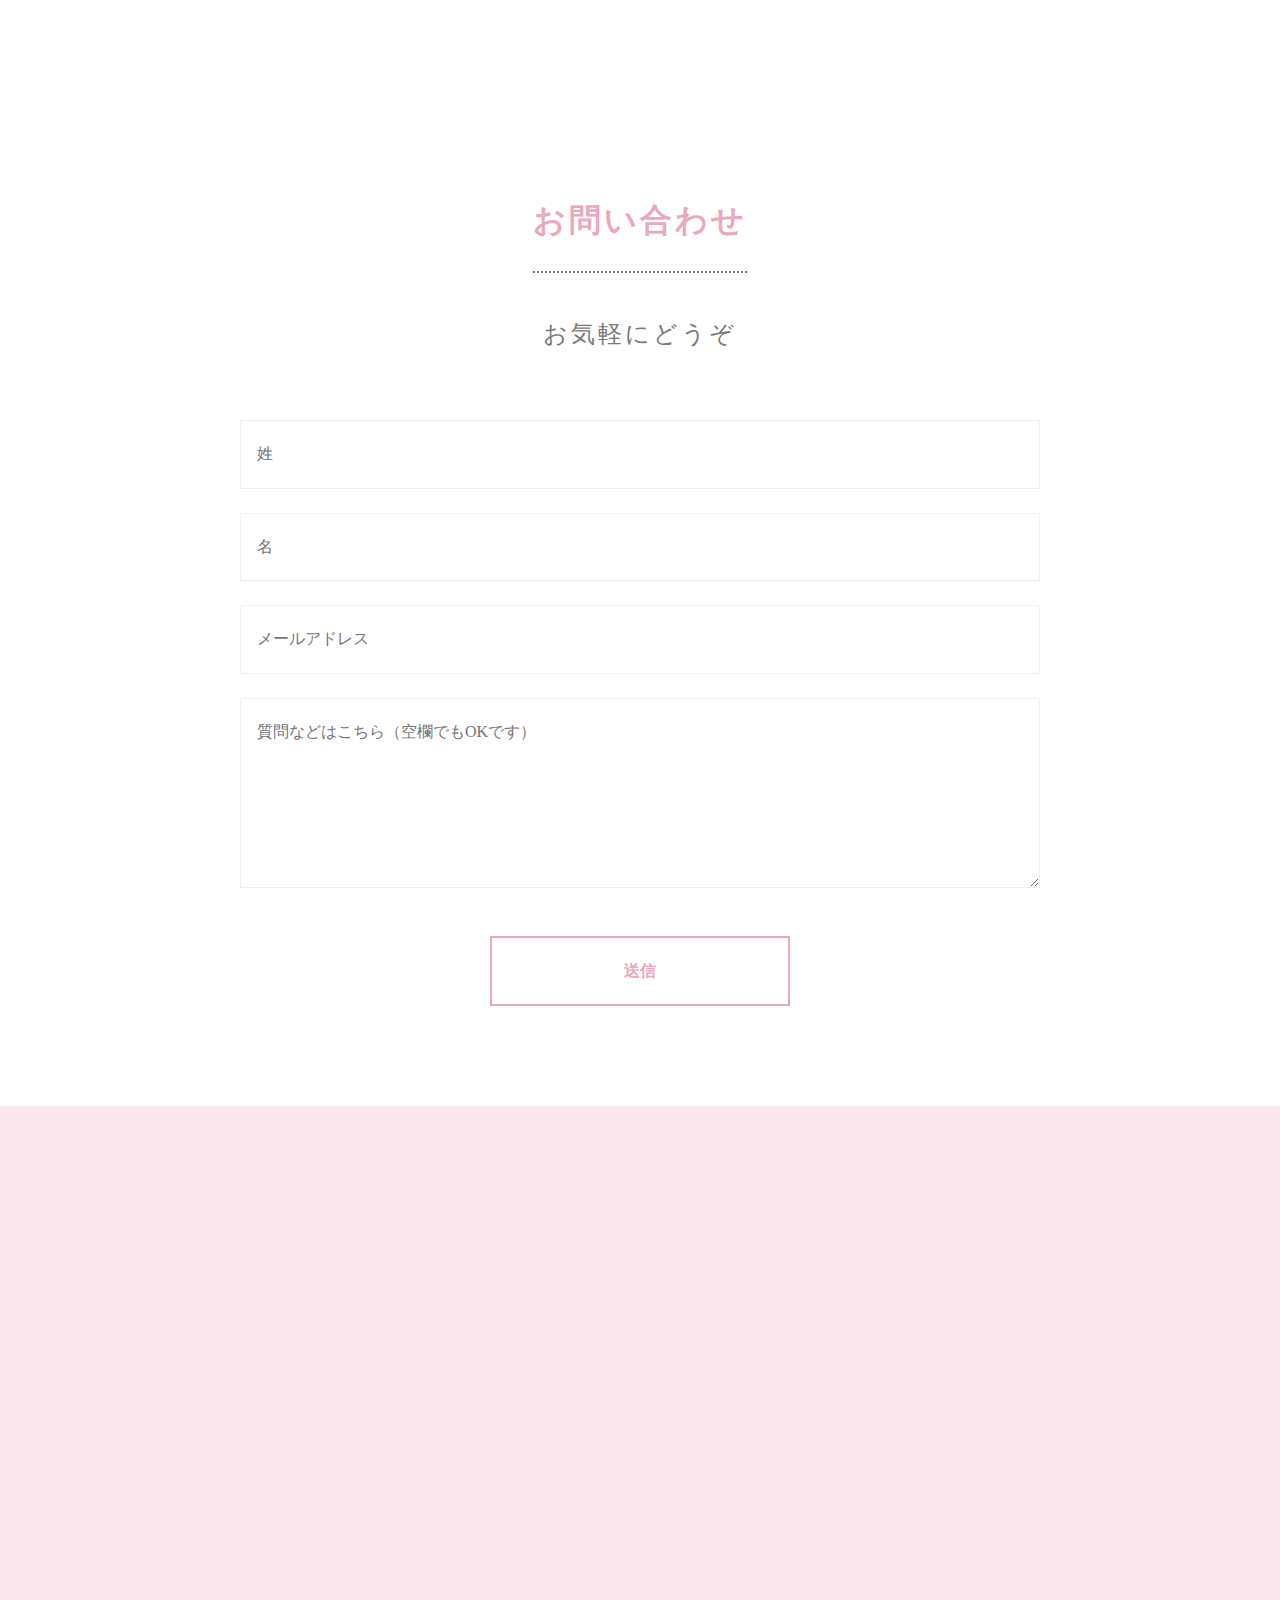
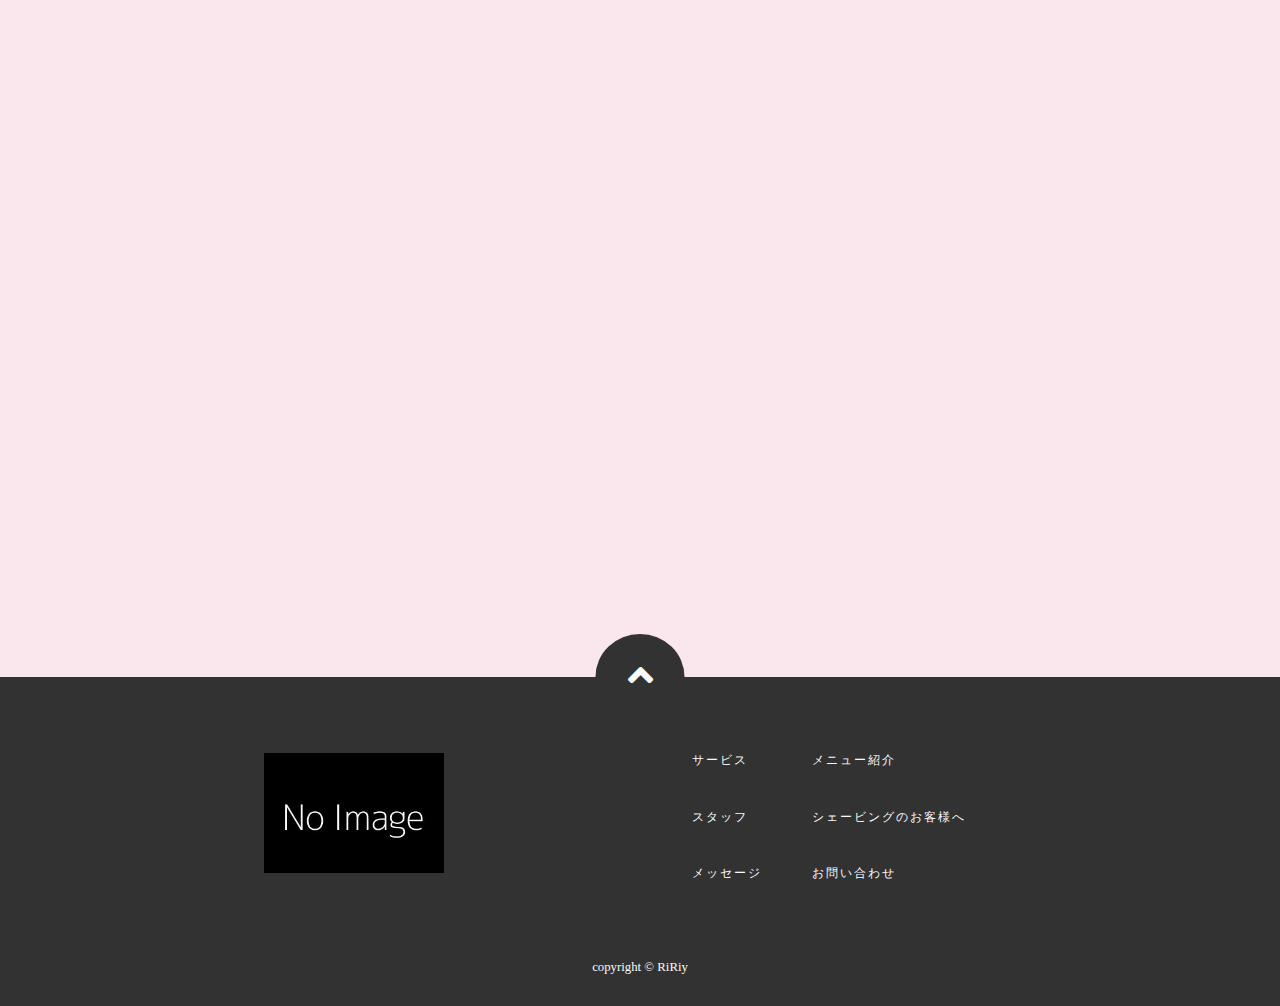
==== commit 591c066b: "Add files via upload" ====
--- a/contact/index.html
+++ b/contact/index.html
@@ -117,7 +117,12 @@
       </div>
     </header>
     <main>
-      <div id="topSection"></div>
+      <section id="topSection">
+        <div class="p-mainvisual-contact">
+          <div class="p-mainvisual-contact__image"></div>
+        </div>
+      </section>
+      <div id="toggleAnimationSection"></div>
       <div class="c-container">
         <section id="contactSection" class="m-contact c-block">
           <div class="m-contact__heading">
@@ -141,7 +146,7 @@
       </div>
     </main>
     <footer>
-      <section class="f-place c-block">
+      <section class="f-place">
         <div class="c-container">
           <div class="f-place__heading fadein">
             <div class="p-place-heading c-heading">
--- a/assets/css/style.css
+++ b/assets/css/style.css
@@ -1,27 +1,86 @@
 @charset "UTF-8";
 /*関数・Mixin*/
+/*リセット*/
+/*スタイルの下地*/
+* {
+  font-family: "Roboto Condensed", "Avenir-Black","Arial","游ゴシック体",YuGothic,"游ゴシック","Yu Gothic",sans-serif "font awesome 5 free";
+}
+
+html {
+  font-size: 62.5%;
+}
+
+.wrapper {
+  overflow: hidden;
+  width: 100%;
+  margin: 0 auto;
+  color: #787878;
+}
+
+li {
+  list-style: none;
+}
+
+img {
+  width: 100%;
+  height: auto;
+}
+
+.parag {
+  padding-bottom: 1em;
+}
+
+.inline-block-text {
+  display: inline-block;
+}
+
+.fadein {
+  opacity: 0;
+  -webkit-transform: translate(0, 70px);
+          transform: translate(0, 70px);
+  -webkit-transition: all .5s;
+  transition: all .5s;
+}
+
+@media screen and (max-width: 425px) {
+  .fadein {
+    -webkit-transform: translate(0, 30px);
+            transform: translate(0, 30px);
+    -webkit-transition: all .5s;
+    transition: all .5s;
+  }
+}
+
+/* 画面内に入った状態 */
+.fadein.scrollin {
+  opacity: 1;
+  -webkit-transform: translate(0, 0);
+          transform: translate(0, 0);
+}
+
 @-webkit-keyframes arrowAnimation {
   0% {
     opacity: 1;
     -webkit-transform: translate(0);
-    transform: translate(0);
+            transform: translate(0);
   }
   100% {
     opacity: 0;
     -webkit-transform: translate(1em, 0);
-    transform: translate(1em, 0);
-  }
-}
+            transform: translate(1em, 0);
+  }
+}
+
 @keyframes arrowAnimation {
   0% {
     opacity: 1;
     -webkit-transform: translate(0);
-    transform: translate(0);
+            transform: translate(0);
   }
   100% {
     opacity: 0;
     -webkit-transform: translate(1em, 0);
-    transform: translate(1em, 0);
+            transform: translate(1em, 0);
   }
 }
 
@@ -30,58 +89,39 @@
   font-family: "Font Awesome 5 Free";
   font-weight: 900;
   content: "\f105";
-  padding-left: 0.5em;
+  padding-left: .5em;
   font-size: 1.6rem;
 }
 
-/*リセット*/
-/*スタイルの下地*/
-* {
-  font-family: "Roboto Condensed", "Avenir-Black", "Arial", "游ゴシック体",
-    YuGothic, "游ゴシック", "Yu Gothic", sans-serif "font awesome 5 free";
-}
-
-html {
-  font-size: 62.5%;
-}
-
-.wrapper {
-  overflow: hidden;
-  width: 100%;
-  margin: 0 auto;
-  color: #787878;
-}
-
-li {
-  list-style: none;
-}
-
-img {
-  width: 100%;
-  height: auto;
-}
-
-.parag {
-  padding-bottom: 1em;
-}
-
-.inline-block-text {
+.slick-slide {
+  outline: none;
+}
+
+.quaver {
   display: inline-block;
-}
-
-.fadein {
-  opacity: 0;
-  -webkit-transform: translate(0, 70px);
-  transform: translate(0, 70px);
-  -webkit-transition: all 500ms;
-  transition: all 500ms;
-}
-
-/* 画面内に入った状態 */
-.fadein.scrollin {
-  opacity: 1;
-  -webkit-transform: translate(0, 0);
-  transform: translate(0, 0);
+  margin: 0 .5rem;
+  background: url("../images/quaver_icon.svg") center/cover no-repeat;
+  width: 14px;
+  height: 14px;
+  vertical-align: middle;
+}
+
+.smile {
+  display: inline-block;
+  margin: 0 .5rem;
+  background: url("../images/smile_icon.svg") center/cover no-repeat;
+  width: 18px;
+  height: 18px;
+  vertical-align: middle;
+}
+
+.star {
+  display: inline-block;
+  margin: 0 .5rem;
+  background: url("../images/star_icon.svg") center/cover no-repeat;
+  width: 18px;
+  height: 18px;
+  vertical-align: middle;
 }
 
 /*ヘッダー*/
@@ -92,7 +132,15 @@
   position: fixed;
   z-index: 9999;
   -webkit-box-shadow: 0 0 5px #323232;
-  box-shadow: 0 0 5px #323232;
+          box-shadow: 0 0 5px #323232;
+}
+
+@media screen and (max-width: 992px) {
+  .h-container {
+    background-color: transparent;
+    -webkit-box-shadow: none;
+            box-shadow: none;
+  }
 }
 
 .h-header {
@@ -102,15 +150,15 @@
   display: flex;
   -webkit-box-pack: justify;
   -webkit-justify-content: space-between;
-  -ms-flex-pack: justify;
-  justify-content: space-between;
+      -ms-flex-pack: justify;
+          justify-content: space-between;
   -webkit-box-align: center;
   -webkit-align-items: center;
-  -ms-flex-align: center;
-  align-items: center;
-}
-
-@media screen and (max-width: 992px) {
+      -ms-flex-align: center;
+          align-items: center;
+}
+
+@media screen and (max-width: 767px) {
   .h-header {
     padding: 0 2%;
   }
@@ -130,10 +178,6 @@
   display: none;
 }
 
-.m-mainvisual__image {
-  opacity: 0.3;
-}
-
 .m-shop {
   width: 60%;
   margin: 0 auto;
@@ -143,7 +187,7 @@
   text-align: center;
 }
 
-@media screen and (max-width: 768px) {
+@media screen and (max-width: 767px) {
   .m-shop {
     width: 100%;
   }
@@ -155,11 +199,11 @@
   display: -ms-flexbox;
   display: flex;
   -webkit-justify-content: space-around;
-  -ms-flex-pack: distribute;
-  justify-content: space-around;
+      -ms-flex-pack: distribute;
+          justify-content: space-around;
   -webkit-flex-wrap: wrap;
-  -ms-flex-wrap: wrap;
-  flex-wrap: wrap;
+      -ms-flex-wrap: wrap;
+          flex-wrap: wrap;
 }
 
 .m-service__menu-list {
@@ -169,12 +213,12 @@
 
 .m-service__menu-list:nth-of-type(2n) {
   -webkit-transition-delay: 0.2s;
-  transition-delay: 0.2s;
-}
-
-@media screen and (max-width: 768px) {
+          transition-delay: 0.2s;
+}
+
+@media screen and (max-width: 767px) {
   .m-service__menu-list {
-    width: 70%;
+    width: 100%;
     padding-bottom: 4em;
   }
 }
@@ -185,17 +229,17 @@
   display: -ms-flexbox;
   display: flex;
   -webkit-justify-content: space-around;
-  -ms-flex-pack: distribute;
-  justify-content: space-around;
+      -ms-flex-pack: distribute;
+          justify-content: space-around;
   -webkit-box-align: center;
   -webkit-align-items: center;
-  -ms-flex-align: center;
-  align-items: center;
+      -ms-flex-align: center;
+          align-items: center;
   -webkit-flex-wrap: wrap;
-  -ms-flex-wrap: wrap;
-  flex-wrap: wrap;
+      -ms-flex-wrap: wrap;
+          flex-wrap: wrap;
   position: relative;
-  background-image: url("../images/bg__1.jpg");
+  background-image: url("../images/tools_01.jpg");
   background-position: center;
   background-repeat: no-repeat;
   background-size: cover;
@@ -217,53 +261,53 @@
   display: -ms-flexbox;
   display: flex;
   -webkit-justify-content: space-around;
-  -ms-flex-pack: distribute;
-  justify-content: space-around;
+      -ms-flex-pack: distribute;
+          justify-content: space-around;
   -webkit-box-align: center;
   -webkit-align-items: center;
-  -ms-flex-align: center;
-  align-items: center;
+      -ms-flex-align: center;
+          align-items: center;
   -webkit-flex-wrap: wrap;
-  -ms-flex-wrap: wrap;
-  flex-wrap: wrap;
+      -ms-flex-wrap: wrap;
+          flex-wrap: wrap;
 }
 
 .m-staff__member-list {
-  width: 26%;
+  width: 30%;
   margin: 0 auto;
+}
+
+@media screen and (max-width: 425px) {
+  .m-staff__member-list {
+    width: 80%;
+    padding-bottom: 2rem;
+  }
+  .m-staff__member-list:last-child {
+    padding-bottom: initial;
+  }
 }
 
 .m-staff__member-list:nth-of-type(2) {
   -webkit-transition-delay: 0.2s;
-  transition-delay: 0.2s;
+          transition-delay: 0.2s;
 }
 
 @media screen and (max-width: 425px) {
   .m-staff__member-list:nth-of-type(2) {
-    -webkit-transition-delay: none;
-    transition-delay: none;
+    -webkit-transition-delay: 0s;
+            transition-delay: 0s;
   }
 }
 
 .m-staff__member-list:nth-of-type(3) {
   -webkit-transition-delay: 0.4s;
-  transition-delay: 0.4s;
-}
-
-@media screen and (max-width: 768px) {
+          transition-delay: 0.4s;
+}
+
+@media screen and (max-width: 425px) {
   .m-staff__member-list:nth-of-type(3) {
-    -webkit-transition-delay: none;
-    transition-delay: none;
-  }
-}
-
-@media screen and (max-width: 425px) {
-  .m-staff__member-list {
-    width: 51%;
-    padding-bottom: 2rem;
-  }
-  .m-staff__member-list:last-child {
-    padding-bottom: initial;
+    -webkit-transition-delay: 0s;
+            transition-delay: 0s;
   }
 }
 
@@ -274,11 +318,11 @@
   display: flex;
   -webkit-box-pack: justify;
   -webkit-justify-content: space-between;
-  -ms-flex-pack: justify;
-  justify-content: space-between;
+      -ms-flex-pack: justify;
+          justify-content: space-between;
   -webkit-flex-wrap: wrap;
-  -ms-flex-wrap: wrap;
-  flex-wrap: wrap;
+      -ms-flex-wrap: wrap;
+          flex-wrap: wrap;
 }
 
 .m-salon-menu__wrap {
@@ -288,11 +332,11 @@
   display: flex;
   -webkit-box-pack: justify;
   -webkit-justify-content: space-between;
-  -ms-flex-pack: justify;
-  justify-content: space-between;
+      -ms-flex-pack: justify;
+          justify-content: space-between;
   -webkit-flex-wrap: wrap;
-  -ms-flex-wrap: wrap;
-  flex-wrap: wrap;
+      -ms-flex-wrap: wrap;
+          flex-wrap: wrap;
 }
 
 .m-salon-menu__minwrap {
@@ -302,15 +346,15 @@
   display: flex;
   -webkit-box-pack: justify;
   -webkit-justify-content: space-between;
-  -ms-flex-pack: justify;
-  justify-content: space-between;
-}
-
-@media screen and (max-width: 768px) {
+      -ms-flex-pack: justify;
+          justify-content: space-between;
+}
+
+@media screen and (max-width: 767px) {
   .m-salon-menu__minwrap {
     -webkit-flex-wrap: wrap;
-    -ms-flex-wrap: wrap;
-    flex-wrap: wrap;
+        -ms-flex-wrap: wrap;
+            flex-wrap: wrap;
   }
 }
 
@@ -325,7 +369,7 @@
   position: relative;
 }
 
-@media screen and (max-width: 768px) {
+@media screen and (max-width: 767px) {
   .f-place {
     padding-bottom: 2em;
   }
@@ -341,15 +385,15 @@
   display: -ms-flexbox;
   display: flex;
   -webkit-justify-content: space-around;
-  -ms-flex-pack: distribute;
-  justify-content: space-around;
+      -ms-flex-pack: distribute;
+          justify-content: space-around;
   -webkit-box-align: center;
   -webkit-align-items: center;
-  -ms-flex-align: center;
-  align-items: center;
+      -ms-flex-align: center;
+          align-items: center;
   -webkit-flex-wrap: wrap;
-  -ms-flex-wrap: wrap;
-  flex-wrap: wrap;
+      -ms-flex-wrap: wrap;
+          flex-wrap: wrap;
   padding: 0 1em;
 }
 
@@ -364,15 +408,27 @@
   display: -ms-flexbox;
   display: flex;
   -webkit-justify-content: space-around;
-  -ms-flex-pack: distribute;
-  justify-content: space-around;
+      -ms-flex-pack: distribute;
+          justify-content: space-around;
   -webkit-box-align: center;
   -webkit-align-items: center;
-  -ms-flex-align: center;
-  align-items: center;
+      -ms-flex-align: center;
+          align-items: center;
   -webkit-flex-wrap: wrap;
-  -ms-flex-wrap: wrap;
-  flex-wrap: wrap;
+      -ms-flex-wrap: wrap;
+          flex-wrap: wrap;
+}
+
+@media screen and (max-width: 992px) {
+  .f-sns__btn {
+    margin: 0 20%;
+  }
+}
+
+@media screen and (max-width: 425px) {
+  .f-sns__btn {
+    margin: initial;
+  }
 }
 
 .f-end {
@@ -391,39 +447,28 @@
   display: -ms-flexbox;
   display: flex;
   -webkit-justify-content: space-around;
-  -ms-flex-pack: distribute;
-  justify-content: space-around;
+      -ms-flex-pack: distribute;
+          justify-content: space-around;
   -webkit-box-align: center;
   -webkit-align-items: center;
-  -ms-flex-align: center;
-  align-items: center;
+      -ms-flex-align: center;
+          align-items: center;
   -webkit-flex-wrap: wrap;
-  -ms-flex-wrap: wrap;
-  flex-wrap: wrap;
+      -ms-flex-wrap: wrap;
+          flex-wrap: wrap;
   margin-bottom: 5rem;
 }
 
 /*コンポーネント*/
 .c-container {
-  width: 1000px;
+  max-width: 1000px;
+  width: 95%;
   margin: 0 auto;
-}
-
-@media screen and (max-width: 992px) {
-  .c-container {
-    width: 80%;
-  }
-}
-
-@media screen and (max-width: 425px) {
-  .c-container {
-    width: 100%;
-  }
 }
 
 @media screen and (max-width: 280px) {
   .c-container {
-    width: 280px;
+    width: 270px;
   }
 }
 
@@ -431,26 +476,20 @@
   padding: 5rem 0;
 }
 
-@media screen and (max-width: 768px) {
+@media screen and (max-width: 767px) {
   .c-block {
     padding: 2rem 0;
   }
 }
 
 .c-section {
-  width: 500px;
+  width: 600px;
   margin: 0 auto;
 }
 
-@media screen and (max-width: 768px) {
+@media screen and (max-width: 767px) {
   .c-section {
-    width: 90%;
-  }
-}
-
-@media screen and (max-width: 280px) {
-  .c-section {
-    width: 280px;
+    width: 100%;
   }
 }
 
@@ -469,7 +508,7 @@
   font-weight: 900;
 }
 
-@media screen and (max-width: 768px) {
+@media screen and (max-width: 767px) {
   .c-heading__title {
     font-size: 2.4rem;
   }
@@ -480,20 +519,21 @@
   margin-bottom: 3em;
 }
 
-@media screen and (max-width: 768px) {
+@media screen and (max-width: 767px) {
   .c-heading__text {
+    font-weight: 900;
     font-size: 1.6rem;
     margin-bottom: 3em;
   }
 }
 
 .c-info__text {
-  font-size: 2rem;
+  font-size: 1.8rem;
   letter-spacing: 3px;
   line-height: 2;
 }
 
-@media screen and (max-width: 768px) {
+@media screen and (max-width: 767px) {
   .c-info__text {
     font-size: 1.6rem;
   }
@@ -516,6 +556,13 @@
 @media screen and (max-width: 425px) {
   .c-pink-btn {
     width: 300px;
+    margin: 0 auto;
+  }
+}
+
+@media screen and (max-width: 280px) {
+  .c-pink-btn {
+    width: 260px;
   }
 }
 
@@ -529,9 +576,9 @@
   height: 100%;
   background: #eba7bc;
   -webkit-transform-origin: left;
-  transform-origin: left;
+          transform-origin: left;
   -webkit-transform: scale(0, 1);
-  transform: scale(0, 1);
+          transform: scale(0, 1);
   -webkit-transition: -webkit-transform 0.5s;
   transition: -webkit-transform 0.5s;
   transition: transform 0.5s;
@@ -548,9 +595,9 @@
   height: 100%;
   background: #eba7bc;
   -webkit-transform-origin: right;
-  transform-origin: right;
+          transform-origin: right;
   -webkit-transform: scale(0, 1);
-  transform: scale(0, 1);
+          transform: scale(0, 1);
   -webkit-transition: -webkit-transform 0.5s;
   transition: -webkit-transform 0.5s;
   transition: transform 0.5s;
@@ -561,15 +608,14 @@
   color: #fafafa;
 }
 
-.c-pink-btn:hover::before,
-.c-pink-btn:hover::after {
+.c-pink-btn:hover::before, .c-pink-btn:hover::after {
   -webkit-transform: scale(1, 1);
-  transform: scale(1, 1);
+          transform: scale(1, 1);
 }
 
 .c-pink-btn:hover .c-arrow-right::after {
-  -webkit-animation: arrowAnimation 0.9s 0.2s infinite;
-  animation: arrowAnimation 0.9s 0.2s infinite;
+  -webkit-animation: arrowAnimation .9s .2s infinite;
+          animation: arrowAnimation .9s .2s infinite;
 }
 
 .c-white-btn {
@@ -589,6 +635,13 @@
 @media screen and (max-width: 425px) {
   .c-white-btn {
     width: 300px;
+    margin: 0 auto;
+  }
+}
+
+@media screen and (max-width: 280px) {
+  .c-white-btn {
+    width: 260px;
   }
 }
 
@@ -602,9 +655,9 @@
   height: 100%;
   background: #fafafa;
   -webkit-transform-origin: left;
-  transform-origin: left;
+          transform-origin: left;
   -webkit-transform: scale(0, 1);
-  transform: scale(0, 1);
+          transform: scale(0, 1);
   -webkit-transition: -webkit-transform 0.5s;
   transition: -webkit-transform 0.5s;
   transition: transform 0.5s;
@@ -621,9 +674,9 @@
   height: 100%;
   background: #fafafa;
   -webkit-transform-origin: right;
-  transform-origin: right;
+          transform-origin: right;
   -webkit-transform: scale(0, 1);
-  transform: scale(0, 1);
+          transform: scale(0, 1);
   -webkit-transition: -webkit-transform 0.5s;
   transition: -webkit-transform 0.5s;
   transition: transform 0.5s;
@@ -634,15 +687,14 @@
   color: #eba7bc;
 }
 
-.c-white-btn:hover::before,
-.c-white-btn:hover::after {
+.c-white-btn:hover::before, .c-white-btn:hover::after {
   -webkit-transform: scale(1, 1);
-  transform: scale(1, 1);
+          transform: scale(1, 1);
 }
 
 .c-white-btn:hover .c-arrow-right::after {
-  -webkit-animation: arrowAnimation 0.9s 0.2s infinite;
-  animation: arrowAnimation 0.9s 0.2s infinite;
+  -webkit-animation: arrowAnimation .9s .2s infinite;
+          animation: arrowAnimation .9s .2s infinite;
 }
 
 .c-modal {
@@ -655,13 +707,6 @@
   top: 30px;
   right: 30px;
   z-index: 10;
-}
-
-@media screen and (max-width: 425px) {
-  .c-modal__btn {
-    top: 30px;
-    right: 10px;
-  }
 }
 
 .c-modal__list {
@@ -723,13 +768,13 @@
 
 .c-active-menu {
   -webkit-transform: translateY(-50%);
-  transform: translateY(-50%);
+          transform: translateY(-50%);
   opacity: 0;
 }
 
 .c-active-btn:nth-of-type(1) {
   -webkit-transform: translateY(13px) rotate(-675deg);
-  transform: translateY(13px) rotate(-675deg);
+          transform: translateY(13px) rotate(-675deg);
   background-color: #fff;
 }
 
@@ -740,7 +785,7 @@
 
 .c-active-btn:nth-of-type(3) {
   -webkit-transform: translateY(-13px) rotate(675deg);
-  transform: translateY(-13px) rotate(675deg);
+          transform: translateY(-13px) rotate(675deg);
   background-color: #fff;
 }
 
@@ -760,9 +805,9 @@
 
 .c-modal-list__toc:hover {
   -webkit-transform-origin: center;
-  transform-origin: center;
+          transform-origin: center;
   -webkit-transform: translateY(-5px);
-  transform: translateY(-5px);
+          transform: translateY(-5px);
 }
 
 .c-form {
@@ -782,8 +827,14 @@
 /*プロジェクト*/
 .p-header-image {
   display: inline-block;
-  width: 134px;
+  width: auto;
+  height: 90px;
   margin-right: 5em;
+}
+
+.p-header-image__logo {
+  height: 100%;
+  width: auto;
 }
 
 .p-header-nav__toc {
@@ -793,12 +844,12 @@
   display: flex;
   -webkit-box-pack: justify;
   -webkit-justify-content: space-between;
-  -ms-flex-pack: justify;
-  justify-content: space-between;
+      -ms-flex-pack: justify;
+          justify-content: space-between;
   -webkit-box-align: center;
   -webkit-align-items: center;
-  -ms-flex-align: center;
-  align-items: center;
+      -ms-flex-align: center;
+          align-items: center;
 }
 
 .p-header-toc {
@@ -819,18 +870,18 @@
   width: 100%;
   background: #eba7bc;
   -webkit-transform-origin: left;
-  transform-origin: left;
+          transform-origin: left;
   -webkit-transform: scale(0, 1);
-  transform: scale(0, 1);
-  -webkit-transition: -webkit-transform 0.3s ease-out;
-  transition: -webkit-transform 0.3s ease-out;
-  transition: transform 0.3s ease-out;
-  transition: transform 0.3s ease-out, -webkit-transform 0.3s ease-out;
+          transform: scale(0, 1);
+  -webkit-transition: -webkit-transform .3s ease-out;
+  transition: -webkit-transform .3s ease-out;
+  transition: transform .3s ease-out;
+  transition: transform .3s ease-out, -webkit-transform .3s ease-out;
 }
 
 .p-header-toc:hover::before {
   -webkit-transform: scale(1, 1);
-  transform: scale(1, 1);
+          transform: scale(1, 1);
 }
 
 @media screen and (max-width: 992px) {
@@ -839,63 +890,93 @@
   }
 }
 
-.p-mainvisual-top {
+.p-mainvisual-slide {
+  opacity: 0.4;
+}
+
+.p-mainvisual-slide__image {
+  width: 100%;
   height: 50vh;
-  width: auto;
-  background: url("../images/wedding.jpg") center/cover no-repeat;
+}
+
+.p-mainvisual-slide__image:nth-of-type(1) {
+  background: url("../images/bride_02.jpg") center/cover no-repeat;
+}
+
+.p-mainvisual-slide__image:nth-of-type(2) {
+  background: url("../images/shaving_01.jpg") center/cover no-repeat;
+}
+
+.p-mainvisual-slide__image:nth-of-type(3) {
+  background: url("../images/wedding_table.jpg") center/cover no-repeat;
+}
+
+.p-mainvisual-slide__image:nth-of-type(4) {
+  background: url("../images/bride_01.jpg") center/cover no-repeat;
 }
 
 .p-mainvisual-heading__wrap {
-  font-size: 1.6rem;
-  padding: 3em 0;
-}
-
-.p-mainvisual-heading__title {
+  padding: 3em 0 0;
   text-align: center;
   color: #eba7bc;
+  letter-spacing: 5px;
+  font-size: 2.4rem;
+}
+
+@media screen and (max-width: 425px) {
+  .p-mainvisual-heading__wrap {
+    font-size: 2rem;
+  }
+}
+
+.p-mainvisual-heading__title {
   letter-spacing: 15px;
-  font-size: 10rem;
-}
-
-@media screen and (max-width: 768px) {
+  font-size: 7rem;
+  padding-bottom: 0.3em;
+}
+
+@media screen and (max-width: 767px) {
   .p-mainvisual-heading__title {
-    font-size: 5rem;
+    font-size: 3.6rem;
     letter-spacing: 5px;
   }
 }
 
 @media screen and (max-width: 425px) {
   .p-mainvisual-heading__title {
-    font-size: 3rem;
+    font-size: 3.6rem;
+    padding-bottom: 0.5em;
   }
 }
 
 .p-mainvisual-heading__subtitle {
-  color: #eba7bc;
-  text-align: center;
-  letter-spacing: 5px;
-  font-size: 3rem;
-  margin: 0.5em 0 1em 0;
-}
-
-@media screen and (max-width: 768px) {
+  padding-bottom: 1em;
+}
+
+@media screen and (max-width: 425px) {
   .p-mainvisual-heading__subtitle {
-    font-size: 2rem;
+    font-size: 1.8rem;
+  }
+}
+
+@media screen and (max-width: 320px) {
+  .p-mainvisual-heading__subtitle {
+    font-size: 1.6rem;
   }
 }
 
 .p-mainvisual-heading__text {
   text-align: center;
   line-height: 2;
-  font-size: 3rem;
+  font-size: 2rem;
   letter-spacing: 5px;
   margin-bottom: 1em;
 }
 
-@media screen and (max-width: 768px) {
+@media screen and (max-width: 425px) {
   .p-mainvisual-heading__text {
     text-align: center;
-    font-size: 2rem;
+    font-size: 1.6rem;
   }
 }
 
@@ -916,11 +997,11 @@
   display: -ms-flexbox;
   display: flex;
   -webkit-justify-content: space-around;
-  -ms-flex-pack: distribute;
-  justify-content: space-around;
+      -ms-flex-pack: distribute;
+          justify-content: space-around;
   -webkit-flex-wrap: wrap;
-  -ms-flex-wrap: wrap;
-  flex-wrap: wrap;
+      -ms-flex-wrap: wrap;
+          flex-wrap: wrap;
 }
 
 .p-shop-info__menu {
@@ -928,15 +1009,27 @@
   font-size: 1.8rem;
   border-left: 2px solid #eba7bc;
   margin-bottom: 1.5em;
-  width: 40%;
+  width: 50%;
   padding-left: 1em;
   line-height: initial;
+}
+
+@media screen and (max-width: 767px) {
+  .p-shop-info__menu {
+    font-size: 1.4rem;
+  }
 }
 
 .p-service-image {
   margin: 0 auto;
   padding-bottom: 6rem;
   width: 50%;
+}
+
+@media screen and (max-width: 425px) {
+  .p-service-image {
+    padding-bottom: 3rem;
+  }
 }
 
 .p-service-info {
@@ -979,20 +1072,19 @@
   transition: all 0.5s;
 }
 
-@media screen and (max-width: 768px) {
+@media screen and (max-width: 767px) {
   .p-staff-member__image {
     width: 100%;
   }
 }
 
-.p-staff-member::before,
-.p-staff-member::after {
+.p-staff-member::before, .p-staff-member::after {
   position: absolute;
   content: "";
   width: 50%;
   height: 100%;
   -webkit-transform: scale(0, 1);
-  transform: scale(0, 1);
+          transform: scale(0, 1);
   background: rgba(255, 255, 255, 0.9);
   -webkit-transition: -webkit-transform 0.5s;
   transition: -webkit-transform 0.5s;
@@ -1001,12 +1093,11 @@
   z-index: 1;
 }
 
-@media screen and (max-width: 768px) {
-  .p-staff-member::before,
-  .p-staff-member::after {
+@media screen and (max-width: 767px) {
+  .p-staff-member::before, .p-staff-member::after {
     opacity: 0.8;
     -webkit-transform: scale(1, 1);
-    transform: scale(1, 1);
+            transform: scale(1, 1);
   }
 }
 
@@ -1014,35 +1105,34 @@
   top: 0;
   left: 0;
   -webkit-transform-origin: left;
-  transform-origin: left;
+          transform-origin: left;
 }
 
 .p-staff-member::after {
   top: 0;
   right: 0;
   -webkit-transform-origin: right;
-  transform-origin: right;
+          transform-origin: right;
 }
 
 .p-staff-member:hover .p-staff-member__image {
   -webkit-transform: scale(1.1, 1.1);
-  transform: scale(1.1, 1.1);
+          transform: scale(1.1, 1.1);
   -webkit-transition: 0.5s;
   transition: 0.5s;
 }
 
 .p-staff-member:hover .p-staff-info {
   -webkit-transform: translate(-50%, 0px);
-  transform: translate(-50%, 0px);
+          transform: translate(-50%, 0px);
   opacity: 1;
   -webkit-transition: all 0.5s 0.5s;
   transition: all 0.5s 0.5s;
 }
 
-.p-staff-member:hover::before,
-.p-staff-member:hover::after {
+.p-staff-member:hover::before, .p-staff-member:hover::after {
   -webkit-transform: scale(1, 1);
-  transform: scale(1, 1);
+          transform: scale(1, 1);
 }
 
 .p-staff-info {
@@ -1050,7 +1140,7 @@
   top: 50%;
   left: 50%;
   -webkit-transform: translate(-50%, 20px);
-  transform: translate(-50%, 20px);
+          transform: translate(-50%, 20px);
   z-index: 2;
   width: 90%;
   margin: 0 auto;
@@ -1059,10 +1149,10 @@
   transition: all 0.3s;
 }
 
-@media screen and (max-width: 768px) {
+@media screen and (max-width: 767px) {
   .p-staff-info {
     -webkit-transform: translate(-50%, 0);
-    transform: translate(-50%, 0);
+            transform: translate(-50%, 0);
     opacity: 1;
   }
 }
@@ -1081,10 +1171,12 @@
 .p-message-info__pickup {
   color: #323232;
   margin: 2em 0;
-  font-size: 2.4rem;
+  font-size: 2.8rem;
   text-align: center;
-  -webkit-transform: translate(0, 50px);
-  transform: translate(0, 50px);
+  -webkit-transform: translate(-400px, 0);
+          transform: translate(-400px, 0);
+  -webkit-transition: all 1.5s ease-out;
+  transition: all 1.5s ease-out;
 }
 
 .p-message-info__pickup p {
@@ -1092,6 +1184,18 @@
   border-bottom: 3px double #eba7bc;
 }
 
+@media screen and (max-width: 425px) {
+  .p-message-info__pickup {
+    font-size: 1.8rem;
+  }
+}
+
+@media screen and (max-width: 280px) {
+  .p-message-info__pickup {
+    font-size: 1.6rem;
+  }
+}
+
 .p-place-heading {
   padding-top: 50px;
 }
@@ -1100,7 +1204,7 @@
   color: #646464;
 }
 
-@media screen and (max-width: 768px) {
+@media screen and (max-width: 767px) {
   .p-place-heading {
     padding-top: 20px;
   }
@@ -1110,9 +1214,16 @@
   overflow: hidden;
   height: auto;
   width: 50%;
-}
-
-@media screen and (max-width: 768px) {
+  margin-bottom: 5em;
+}
+
+@media screen and (max-width: 767px) {
+  .p-place-item {
+    width: 90%;
+  }
+}
+
+@media screen and (max-width: 320px) {
   .p-place-item {
     width: 100%;
   }
@@ -1120,25 +1231,18 @@
 
 .p-place-info {
   width: 40%;
-  padding: 2em 0 0 6em;
-}
-
-@media screen and (max-width: 992px) {
+  padding: 2em;
+}
+
+@media screen and (max-width: 767px) {
   .p-place-info {
-    width: 350px;
-    padding: 30px 0 0 50px;
-  }
-}
-
-@media screen and (max-width: 768px) {
+    width: 90%;
+  }
+}
+
+@media screen and (max-width: 320px) {
   .p-place-info {
-    padding: 50px 0;
-  }
-}
-
-@media screen and (max-width: 425px) {
-  .p-place-info {
-    padding: 20px 0;
+    width: 100%;
   }
 }
 
@@ -1171,6 +1275,13 @@
 @media screen and (max-width: 425px) {
   .p-sns-btn__fb {
     width: 300px;
+    margin: 0 auto;
+  }
+}
+
+@media screen and (max-width: 280px) {
+  .p-sns-btn__fb {
+    width: 260px;
   }
 }
 
@@ -1184,9 +1295,9 @@
   height: 100%;
   background: #4867aa;
   -webkit-transform-origin: left;
-  transform-origin: left;
+          transform-origin: left;
   -webkit-transform: scale(0, 1);
-  transform: scale(0, 1);
+          transform: scale(0, 1);
   -webkit-transition: -webkit-transform 0.5s;
   transition: -webkit-transform 0.5s;
   transition: transform 0.5s;
@@ -1203,9 +1314,9 @@
   height: 100%;
   background: #4867aa;
   -webkit-transform-origin: right;
-  transform-origin: right;
+          transform-origin: right;
   -webkit-transform: scale(0, 1);
-  transform: scale(0, 1);
+          transform: scale(0, 1);
   -webkit-transition: -webkit-transform 0.5s;
   transition: -webkit-transform 0.5s;
   transition: transform 0.5s;
@@ -1216,15 +1327,14 @@
   color: #fafafa;
 }
 
-.p-sns-btn__fb:hover::before,
-.p-sns-btn__fb:hover::after {
+.p-sns-btn__fb:hover::before, .p-sns-btn__fb:hover::after {
   -webkit-transform: scale(1, 1);
-  transform: scale(1, 1);
+          transform: scale(1, 1);
 }
 
 .p-sns-btn__fb:hover .c-arrow-right::after {
-  -webkit-animation: arrowAnimation 0.9s 0.2s infinite;
-  animation: arrowAnimation 0.9s 0.2s infinite;
+  -webkit-animation: arrowAnimation .9s .2s infinite;
+          animation: arrowAnimation .9s .2s infinite;
 }
 
 .p-sns-btn__insta {
@@ -1245,6 +1355,13 @@
 @media screen and (max-width: 425px) {
   .p-sns-btn__insta {
     width: 300px;
+    margin: 0 auto;
+  }
+}
+
+@media screen and (max-width: 280px) {
+  .p-sns-btn__insta {
+    width: 260px;
   }
 }
 
@@ -1258,9 +1375,9 @@
   height: 100%;
   background: #9d30b9;
   -webkit-transform-origin: left;
-  transform-origin: left;
+          transform-origin: left;
   -webkit-transform: scale(0, 1);
-  transform: scale(0, 1);
+          transform: scale(0, 1);
   -webkit-transition: -webkit-transform 0.5s;
   transition: -webkit-transform 0.5s;
   transition: transform 0.5s;
@@ -1277,9 +1394,9 @@
   height: 100%;
   background: #9d30b9;
   -webkit-transform-origin: right;
-  transform-origin: right;
+          transform-origin: right;
   -webkit-transform: scale(0, 1);
-  transform: scale(0, 1);
+          transform: scale(0, 1);
   -webkit-transition: -webkit-transform 0.5s;
   transition: -webkit-transform 0.5s;
   transition: transform 0.5s;
@@ -1290,15 +1407,14 @@
   color: #fafafa;
 }
 
-.p-sns-btn__insta:hover::before,
-.p-sns-btn__insta:hover::after {
+.p-sns-btn__insta:hover::before, .p-sns-btn__insta:hover::after {
   -webkit-transform: scale(1, 1);
-  transform: scale(1, 1);
+          transform: scale(1, 1);
 }
 
 .p-sns-btn__insta:hover .c-arrow-right::after {
-  -webkit-animation: arrowAnimation 0.9s 0.2s infinite;
-  animation: arrowAnimation 0.9s 0.2s infinite;
+  -webkit-animation: arrowAnimation .9s .2s infinite;
+          animation: arrowAnimation .9s .2s infinite;
 }
 
 .p-sns-btn__amebro {
@@ -1319,6 +1435,13 @@
 @media screen and (max-width: 425px) {
   .p-sns-btn__amebro {
     width: 300px;
+    margin: 0 auto;
+  }
+}
+
+@media screen and (max-width: 280px) {
+  .p-sns-btn__amebro {
+    width: 260px;
   }
 }
 
@@ -1332,9 +1455,9 @@
   height: 100%;
   background: #2b8839;
   -webkit-transform-origin: left;
-  transform-origin: left;
+          transform-origin: left;
   -webkit-transform: scale(0, 1);
-  transform: scale(0, 1);
+          transform: scale(0, 1);
   -webkit-transition: -webkit-transform 0.5s;
   transition: -webkit-transform 0.5s;
   transition: transform 0.5s;
@@ -1351,9 +1474,9 @@
   height: 100%;
   background: #2b8839;
   -webkit-transform-origin: right;
-  transform-origin: right;
+          transform-origin: right;
   -webkit-transform: scale(0, 1);
-  transform: scale(0, 1);
+          transform: scale(0, 1);
   -webkit-transition: -webkit-transform 0.5s;
   transition: -webkit-transform 0.5s;
   transition: transform 0.5s;
@@ -1364,15 +1487,14 @@
   color: #fafafa;
 }
 
-.p-sns-btn__amebro:hover::before,
-.p-sns-btn__amebro:hover::after {
+.p-sns-btn__amebro:hover::before, .p-sns-btn__amebro:hover::after {
   -webkit-transform: scale(1, 1);
-  transform: scale(1, 1);
+          transform: scale(1, 1);
 }
 
 .p-sns-btn__amebro:hover .c-arrow-right::after {
-  -webkit-animation: arrowAnimation 0.9s 0.2s infinite;
-  animation: arrowAnimation 0.9s 0.2s infinite;
+  -webkit-animation: arrowAnimation .9s .2s infinite;
+          animation: arrowAnimation .9s .2s infinite;
 }
 
 .p-end-icon {
@@ -1385,7 +1507,7 @@
   bottom: 30%;
   left: 50%;
   -webkit-transform: translate(-50%, 0);
-  transform: translate(-50%, 0);
+          transform: translate(-50%, 0);
   cursor: pointer;
   padding: 0.5em 0.8em 0.5em 0.8em;
   background: #323232;
@@ -1398,7 +1520,7 @@
 
 .p-end-icon__scroll:hover {
   -webkit-transform: translate(-50%, -2px);
-  transform: translate(-50%, -2px);
+          transform: translate(-50%, -2px);
 }
 
 .p-footer-image {
@@ -1406,7 +1528,7 @@
   padding-bottom: 2rem;
 }
 
-@media screen and (max-width: 768px) {
+@media screen and (max-width: 767px) {
   .p-footer-image {
     margin-right: initial;
   }
@@ -1418,20 +1540,29 @@
   display: -ms-flexbox;
   display: flex;
   -webkit-justify-content: space-around;
-  -ms-flex-pack: distribute;
-  justify-content: space-around;
+      -ms-flex-pack: distribute;
+          justify-content: space-around;
   -webkit-box-align: center;
   -webkit-align-items: center;
-  -ms-flex-align: center;
-  align-items: center;
+      -ms-flex-align: center;
+          align-items: center;
+  -webkit-flex-wrap: wrap;
+      -ms-flex-wrap: wrap;
+          flex-wrap: wrap;
 }
 
 .p-footer-list {
   margin-right: 5em;
 }
 
+@media screen and (max-width: 425px) {
+  .p-footer-list {
+    width: 200px;
+    text-align: center;
+  }
+}
+
 .p-footer-list__toc {
-  width: 100%;
   cursor: pointer;
   letter-spacing: 2px;
   line-height: 1.7;
@@ -1458,23 +1589,35 @@
   width: 100%;
   background: #fafafa;
   -webkit-transform-origin: left;
-  transform-origin: left;
+          transform-origin: left;
   -webkit-transform: scale(0, 1);
-  transform: scale(0, 1);
-  -webkit-transition: -webkit-transform 0.3s ease-out;
-  transition: -webkit-transform 0.3s ease-out;
-  transition: transform 0.3s ease-out;
-  transition: transform 0.3s ease-out, -webkit-transform 0.3s ease-out;
+          transform: scale(0, 1);
+  -webkit-transition: -webkit-transform .3s ease-out;
+  transition: -webkit-transform .3s ease-out;
+  transition: transform .3s ease-out;
+  transition: transform .3s ease-out, -webkit-transform .3s ease-out;
 }
 
 .p-footer-list__toc a:hover::before {
   -webkit-transform: scale(1, 1);
-  transform: scale(1, 1);
-}
-
-@media screen and (max-width: 768px) {
+          transform: scale(1, 1);
+}
+
+@media screen and (max-width: 425px) {
+  .p-footer-list__toc a {
+    margin-bottom: initial;
+  }
+}
+
+@media screen and (max-width: 767px) {
   .p-footer-list {
     margin-right: 2rem;
+  }
+}
+
+@media screen and (max-width: 425px) {
+  .p-footer-list {
+    margin-right: initial;
   }
 }
 
@@ -1489,7 +1632,7 @@
   margin-bottom: 3em;
   text-align: center;
   color: #eba7bc;
-  border-bottom: 5px dotted #68c100;
+  border-bottom: 5px dotted #787878;
   font-size: 5rem;
 }
 
@@ -1524,6 +1667,13 @@
   font-size: 2.4rem;
 }
 
+.p-shav-heading__title::before {
+  content: url("../images/note_icon.png");
+  width: 10px;
+  height: 10px;
+  overflow: hidden;
+}
+
 @media screen and (max-width: 425px) {
   .p-shav-heading__title {
     font-size: 1.8rem;
@@ -1575,7 +1725,7 @@
   width: 40%;
 }
 
-@media screen and (max-width: 768px) {
+@media screen and (max-width: 767px) {
   .p-shav-warning {
     width: 100%;
   }
@@ -1599,9 +1749,14 @@
   padding-bottom: 1em;
 }
 
+.p-shav-contact__btn {
+  width: 250px;
+  margin: 0 auto;
+}
+
 .p-menu-shavheading {
   text-align: initial;
-  background: url("../images/bg__1.jpg") center/cover no-repeat;
+  background: url("../images/shaving_01.jpg") center/cover no-repeat;
   padding: 5rem 0;
   position: relative;
   z-index: -2;
@@ -1611,7 +1766,7 @@
   content: "";
   width: 100%;
   height: 100%;
-  background-color: rgba(255, 255, 255, 0.9);
+  background-color: rgba(255, 255, 255, 0.65);
   position: absolute;
   top: 0;
   z-index: -1;
@@ -1628,11 +1783,11 @@
   display: flex;
   -webkit-box-pack: center;
   -webkit-justify-content: center;
-  -ms-flex-pack: center;
-  justify-content: center;
+      -ms-flex-pack: center;
+          justify-content: center;
   -webkit-flex-wrap: wrap;
-  -ms-flex-wrap: wrap;
-  flex-wrap: wrap;
+      -ms-flex-wrap: wrap;
+          flex-wrap: wrap;
 }
 
 .p-first-shav {
@@ -1665,7 +1820,7 @@
 .p-shav-list__text {
   padding-left: 1em;
   margin-bottom: 1em;
-  border-left: 3px solid #68c100;
+  border-left: 3px solid #eba7bc;
 }
 
 .p-menu-heading {
@@ -1676,8 +1831,6 @@
 .p-menu-heading__title {
   font-weight: 400;
   font-size: 3.2rem;
-  color: #323232;
-  border-color: #eba7bc;
 }
 
 @media screen and (max-width: 425px) {
@@ -1691,7 +1844,7 @@
   width: 45%;
 }
 
-@media screen and (max-width: 768px) {
+@media screen and (max-width: 767px) {
   .p-menu-table {
     width: 90%;
     margin: 0 auto;
@@ -1726,7 +1879,7 @@
   width: 90%;
 }
 
-@media screen and (max-width: 768px) {
+@media screen and (max-width: 767px) {
   .p-menu-table-02 {
     margin: 0 auto;
   }
@@ -1813,12 +1966,12 @@
   margin-bottom: 5em;
   position: fixed;
   bottom: 10%;
-  left: 0;
+  right: 0;
   z-index: 10;
   overflow: hidden;
 }
 
-@media screen and (max-width: 768px) {
+@media screen and (max-width: 767px) {
   .u-side-icon {
     position: static;
     bottom: 0;
@@ -1828,54 +1981,23 @@
 @media screen and (max-width: 425px) {
   .u-side-icon {
     border-radius: 0;
-    left: 0;
   }
 }
 
 .u-side-icon__line {
-  height: 100px;
   width: 200px;
-  -webkit-transform-origin: center 40%;
-  transform-origin: center 40%;
-  -webkit-transform: scale(1.2, 1.2);
-  transform: scale(1.2, 1.2);
-  -webkit-transition: all 0.3s;
-  transition: all 0.3s;
-}
-
-.u-side-icon__line img {
-  width: 100%;
-  height: auto;
-}
-
-.u-side-icon__line:hover {
-  -webkit-transform-origin: center 40%;
-  transform-origin: center 40%;
-  -webkit-transform: scale(1.3, 1.3);
-  transform: scale(1.3, 1.3);
-  -webkit-transition: all 0.3s;
-  transition: all 0.3s;
-}
-
-@media screen and (max-width: 768px) {
+}
+
+@media screen and (max-width: 767px) {
   .u-side-icon__line {
+    width: 300px;
     margin: 0 auto;
-    height: auto;
-    -webkit-transform: scale(1, 1);
-    transform: scale(1, 1);
-  }
-}
-
-@media screen and (max-width: 425px) {
+  }
+}
+
+@media screen and (max-width: 280px) {
   .u-side-icon__line {
-    height: auto;
-    width: 70%;
-  }
-}
-
-@media screen and (max-width: 320px) {
-  .u-side-icon__line {
-    width: 85%;
-  }
-}
-/*# sourceMappingURL=style.css.map */
+    width: 270px;
+  }
+}
+/*# sourceMappingURL=style.css.map */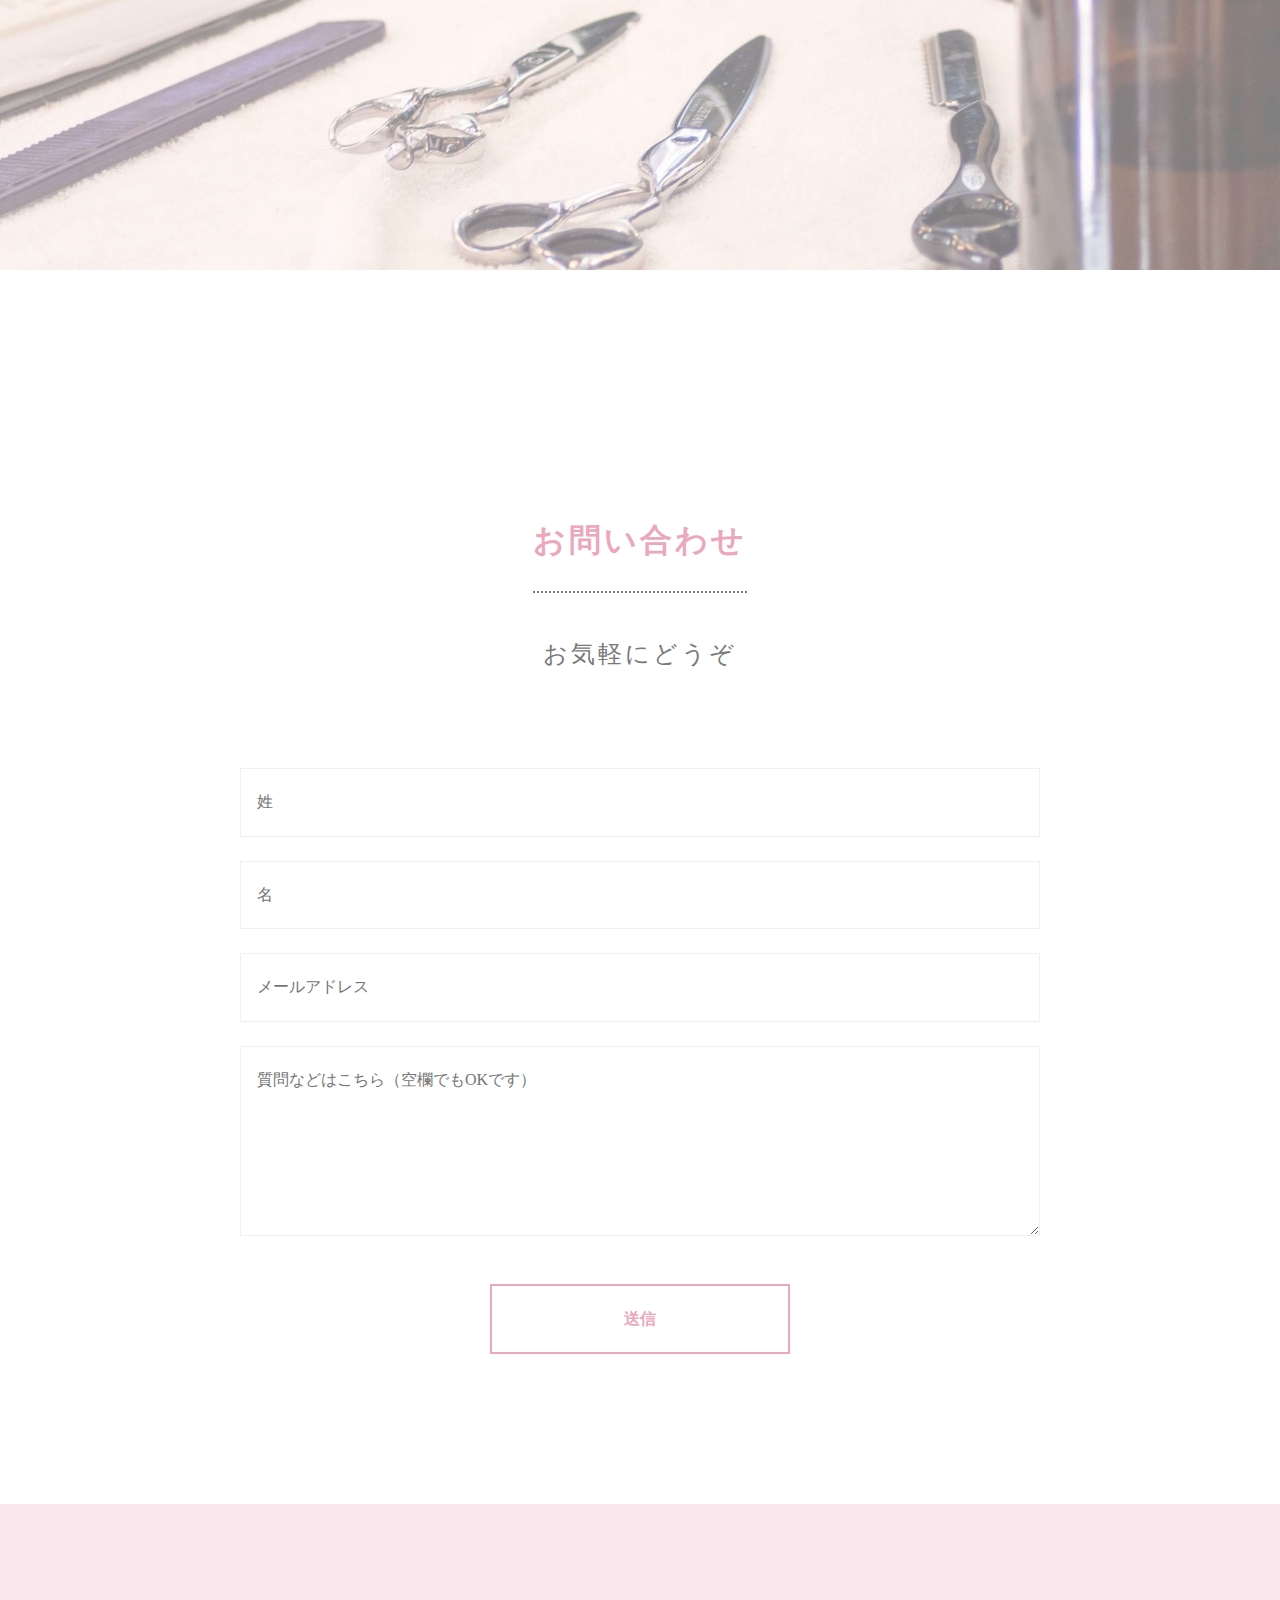
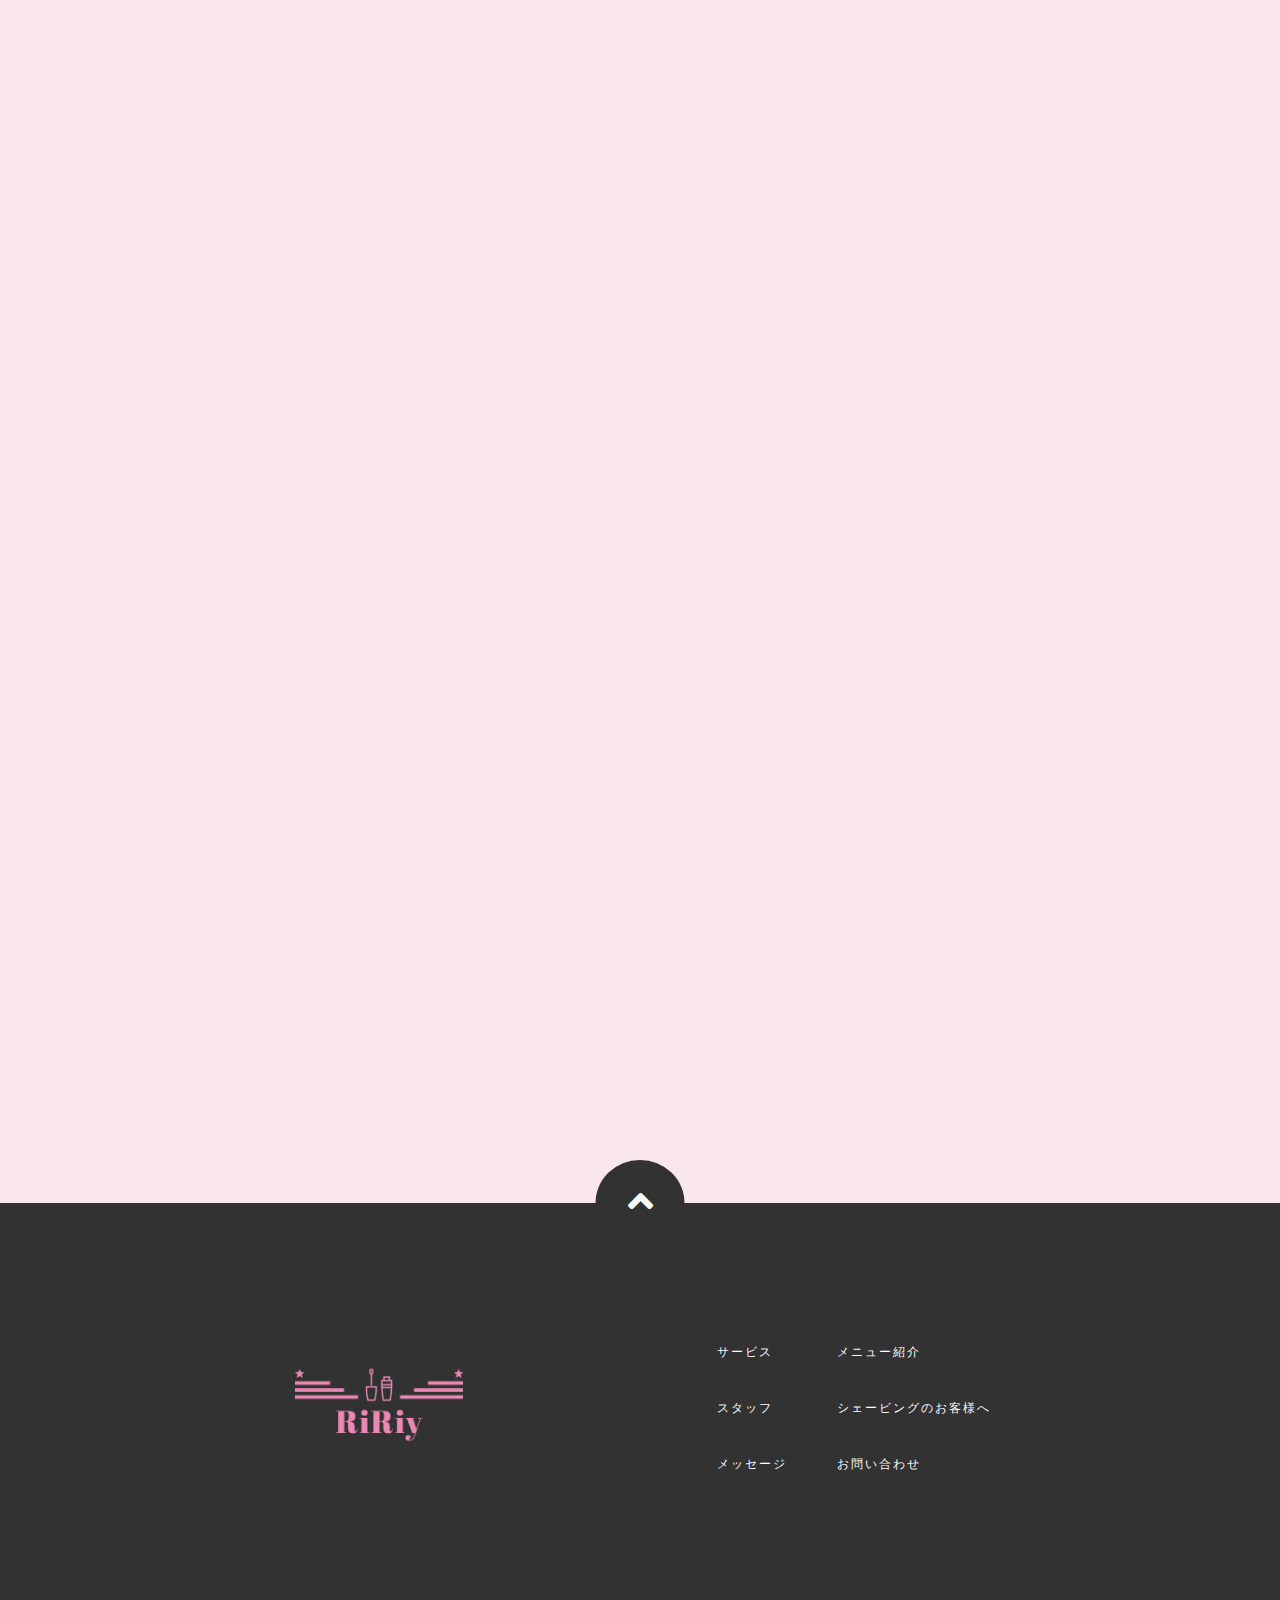
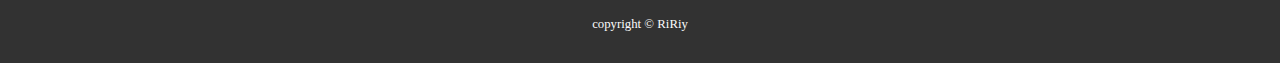
==== commit 91873712: "Add files via upload" ====
--- a/contact/index.html
+++ b/contact/index.html
@@ -19,6 +19,7 @@
   <meta property="og:description" content="ページの簡単な説明">
   <meta name="twitter:card" content="summary_large_image">
 
+  <link rel="icon" type="image/png" href="../assets/images/favicon.png">
   <link rel="stylesheet" href="../assets/css/destyle.css" type="text/css">
   <link rel="stylesheet" href="../assets/js/slick/slick-theme.css" type="text/css">
   <link rel="stylesheet" href="../assets/js/slick/slick.css" type="text/css">
@@ -36,7 +37,7 @@
           <div class="h-header__image">
             <div class="p-header-image topScroll">
               <a href="../index.html#topSection">
-                <img src="../assets/images/ffffff.jpg" alt="ロゴ" class="p-header-image__logo">
+                <img src="../assets/images/logo_transparent.png" alt="ロゴ" class="p-header-image__logo">
               </a>
             </div>
           </div>
@@ -207,7 +208,7 @@
           <div class="f-end__info">
             <div class="p-footer-image">
               <a href="../index.html#topSection">
-                <img src="../assets/images/ffffff.jpg" alt="ロゴ" class="p-footer-image__logo">
+                <img src="../assets/images/logo_transparent.png" alt="ロゴ" class="p-footer-image__logo">
               </a>
             </div>
             <div class="p-footer-nav">
--- a/assets/css/destyle.css
+++ b/assets/css/destyle.css
@@ -1,499 +1,499 @@
-/*! destyle.css v1.0.15 | MIT License | https://github.com/nicolas-cusan/destyle.css */
-
-/* Reset box-model */
-/* ============================================ */
-
-* {
-  box-sizing: border-box;
-}
-
-::before,
-::after {
-  box-sizing: inherit;
-}
-
-/* Document */
-/* ============================================ */
-
-/**
- * 1. Correct the line height in all browsers.
- * 2. Prevent adjustments of font size after orientation changes in iOS.
- * 3. Remove gray overlay on links for iOS.
- */
-
-html {
-  line-height: 1.15; /* 1 */
-  -webkit-text-size-adjust: 100%; /* 2 */
-  -webkit-tap-highlight-color: transparent; /* 3*/
-}
-
-/* Sections */
-/* ============================================ */
-
-/**
- * Remove the margin in all browsers.
- */
-
-body {
-  margin: 0;
-}
-
-/**
- * Render the `main` element consistently in IE.
- */
-
-main {
-  display: block;
-}
-
-/* Vertical rhythm */
-/* ============================================ */
-
-p,
-table,
-blockquote,
-address,
-pre,
-iframe,
-form,
-figure,
-dl {
-  margin: 0;
-}
-
-/* Headings */
-/* ============================================ */
-
-h1,
-h2,
-h3,
-h4,
-h5,
-h6 {
-  font-size: inherit;
-  line-height: inherit;
-  font-weight: inherit;
-  margin: 0;
-}
-
-/* Lists (enumeration) */
-/* ============================================ */
-
-ul,
-ol {
-  margin: 0;
-  padding: 0;
-  list-style: none;
-}
-
-/* Lists (definition) */
-/* ============================================ */
-
-dt {
-  font-weight: bold;
-}
-
-dd {
-  margin-left: 0;
-}
-
-/* Grouping content */
-/* ============================================ */
-
-/**
- * 1. Add the correct box sizing in Firefox.
- * 2. Show the overflow in Edge and IE.
- */
-
-hr {
-  box-sizing: content-box; /* 1 */
-  height: 0; /* 1 */
-  overflow: visible; /* 2 */
-  border: 0;
-  border-top: 1px solid;
-  margin: 0;
-  clear: both;
-  color: inherit;
-}
-
-/**
- * 1. Correct the inheritance and scaling of font size in all browsers.
- * 2. Correct the odd `em` font sizing in all browsers.
- */
-
-pre {
-  font-family: monospace, monospace; /* 1 */
-  font-size: inherit; /* 2 */
-}
-
-address {
-  font-style: inherit;
-}
-
-/* Text-level semantics */
-/* ============================================ */
-
-/**
- * Remove the gray background on active links in IE 10.
- */
-
-a {
-  background-color: transparent;
-  text-decoration: none;
-  color: inherit;
-}
-
-/**
- * 1. Remove the bottom border in Chrome 57-
- * 2. Add the correct text decoration in Chrome, Edge, IE, Opera, and Safari.
- */
-
-abbr[title] {
-  border-bottom: none; /* 1 */
-  text-decoration: underline; /* 2 */
-  text-decoration: underline dotted; /* 2 */
-}
-
-/**
- * Add the correct font weight in Chrome, Edge, and Safari.
- */
-
-b,
-strong {
-  font-weight: bolder;
-}
-
-/**
- * 1. Correct the inheritance and scaling of font size in all browsers.
- * 2. Correct the odd `em` font sizing in all browsers.
- */
-
-code,
-kbd,
-samp {
-  font-family: monospace, monospace; /* 1 */
-  font-size: inherit; /* 2 */
-}
-
-/**
- * Add the correct font size in all browsers.
- */
-
-small {
-  font-size: 80%;
-}
-
-/**
- * Prevent `sub` and `sup` elements from affecting the line height in
- * all browsers.
- */
-
-sub,
-sup {
-  font-size: 75%;
-  line-height: 0;
-  position: relative;
-  vertical-align: baseline;
-}
-
-sub {
-  bottom: -0.25em;
-}
-
-sup {
-  top: -0.5em;
-}
-
-/* Embedded content */
-/* ============================================ */
-
-/**
- * Remove the border on images inside links in IE 10.
- */
-
-img {
-  border-style: none;
-  vertical-align: bottom;
-}
-
-embed,
-object,
-iframe {
-  border: 0;
-  vertical-align: bottom;
-}
-
-/* Forms */
-/* ============================================ */
-
-/**
- * Reset form fields to make them styleable
- */
-
-button,
-input,
-optgroup,
-select,
-textarea {
-  -webkit-appearance: none;
-  appearance: none;
-  vertical-align: middle;
-  color: inherit;
-  font: inherit;
-  border: 0;
-  background: transparent;
-  padding: 0;
-  margin: 0;
-  outline: 0;
-  border-radius: 0;
-  text-align: inherit;
-}
-
-/**
- * Reset radio and checkbox appearance to preserve their look in iOS.
- */
-
-[type="checkbox"] {
-  -webkit-appearance: checkbox;
-  appearance: checkbox;
-}
-
-[type="radio"] {
-  -webkit-appearance: radio;
-  appearance: radio;
-}
-
-/**
- * Show the overflow in IE.
- * 1. Show the overflow in Edge.
- */
-
-button,
-input {
-  /* 1 */
-  overflow: visible;
-}
-
-/**
- * Remove the inheritance of text transform in Edge, Firefox, and IE.
- * 1. Remove the inheritance of text transform in Firefox.
- */
-
-button,
-select {
-  /* 1 */
-  text-transform: none;
-}
-
-/**
- * Correct the inability to style clickable types in iOS and Safari.
- */
-
-button,
-[type="button"],
-[type="reset"],
-[type="submit"] {
-  cursor: pointer;
-  -webkit-appearance: none;
-  appearance: none;
-}
-
-button[disabled],
-[type="button"][disabled],
-[type="reset"][disabled],
-[type="submit"][disabled] {
-  cursor: default;
-}
-
-/**
- * Remove the inner border and padding in Firefox.
- */
-
-button::-moz-focus-inner,
-[type="button"]::-moz-focus-inner,
-[type="reset"]::-moz-focus-inner,
-[type="submit"]::-moz-focus-inner {
-  border-style: none;
-  padding: 0;
-}
-
-/**
- * Restore the focus styles unset by the previous rule.
- */
-
-button:-moz-focusring,
-[type="button"]:-moz-focusring,
-[type="reset"]:-moz-focusring,
-[type="submit"]:-moz-focusring {
-  outline: 1px dotted ButtonText;
-}
-
-/**
- * Remove arrow in IE10 & IE11
- */
-
-select::-ms-expand {
-  display: none;
-}
-
-/**
- * Remove padding
- */
-
-option {
-  padding: 0;
-}
-
-/**
- * Reset to invisible
- */
-
-fieldset {
-  margin: 0;
-  padding: 0;
-  border: 0;
-  min-width: 0;
-}
-
-/**
- * 1. Correct the text wrapping in Edge and IE.
- * 2. Correct the color inheritance from `fieldset` elements in IE.
- * 3. Remove the padding so developers are not caught out when they zero out
- *    `fieldset` elements in all browsers.
- */
-
-legend {
-  color: inherit; /* 2 */
-  display: table; /* 1 */
-  max-width: 100%; /* 1 */
-  padding: 0; /* 3 */
-  white-space: normal; /* 1 */
-}
-
-/**
- * Add the correct vertical alignment in Chrome, Firefox, and Opera.
- */
-
-progress {
-  vertical-align: baseline;
-}
-
-/**
- * Remove the default vertical scrollbar in IE 10+.
- */
-
-textarea {
-  overflow: auto;
-}
-
-/**
- * Correct the cursor style of increment and decrement buttons in Chrome.
- */
-
-[type="number"]::-webkit-inner-spin-button,
-[type="number"]::-webkit-outer-spin-button {
-  height: auto;
-}
-
-/**
- * 1. Correct the outline style in Safari.
- */
-
-[type="search"] {
-  outline-offset: -2px; /* 1 */
-}
-
-/**
- * Remove the inner padding in Chrome and Safari on macOS.
- */
-
-[type="search"]::-webkit-search-decoration {
-  -webkit-appearance: none;
-}
-
-/**
- * 1. Correct the inability to style clickable types in iOS and Safari.
- * 2. Change font properties to `inherit` in Safari.
- */
-
-::-webkit-file-upload-button {
-  -webkit-appearance: button; /* 1 */
-  font: inherit; /* 2 */
-}
-
-/**
- * Clickable labels
- */
-
-label[for] {
-  cursor: pointer;
-}
-
-/* Interactive */
-/* ============================================ */
-
-/*
- * Add the correct display in Edge, IE 10+, and Firefox.
- */
-
-details {
-  display: block;
-}
-
-/*
- * Add the correct display in all browsers.
- */
-
-summary {
-  display: list-item;
-}
-
-/*
- * Remove outline for editable content.
- */
-
-[contenteditable] {
-  outline: none;
-}
-
-/* Table */
-/* ============================================ */
-
-table {
-  border-collapse: collapse;
-  border-spacing: 0;
-}
-
-caption {
-  text-align: left;
-}
-
-td,
-th {
-  vertical-align: top;
-  padding: 0;
-}
-
-th {
-  text-align: left;
-  font-weight: bold;
-}
-
-/* Misc */
-/* ============================================ */
-
-/**
- * Add the correct display in IE 10+.
- */
-
-template {
-  display: none;
-}
-
-/**
- * Add the correct display in IE 10.
- */
-
-[hidden] {
-  display: none;
-}
+/*! destyle.css v1.0.15 | MIT License | https://github.com/nicolas-cusan/destyle.css */
+
+/* Reset box-model */
+/* ============================================ */
+
+* {
+  box-sizing: border-box;
+}
+
+::before,
+::after {
+  box-sizing: inherit;
+}
+
+/* Document */
+/* ============================================ */
+
+/**
+ * 1. Correct the line height in all browsers.
+ * 2. Prevent adjustments of font size after orientation changes in iOS.
+ * 3. Remove gray overlay on links for iOS.
+ */
+
+html {
+  line-height: 1.15; /* 1 */
+  -webkit-text-size-adjust: 100%; /* 2 */
+  -webkit-tap-highlight-color: transparent; /* 3*/
+}
+
+/* Sections */
+/* ============================================ */
+
+/**
+ * Remove the margin in all browsers.
+ */
+
+body {
+  margin: 0;
+}
+
+/**
+ * Render the `main` element consistently in IE.
+ */
+
+main {
+  display: block;
+}
+
+/* Vertical rhythm */
+/* ============================================ */
+
+p,
+table,
+blockquote,
+address,
+pre,
+iframe,
+form,
+figure,
+dl {
+  margin: 0;
+}
+
+/* Headings */
+/* ============================================ */
+
+h1,
+h2,
+h3,
+h4,
+h5,
+h6 {
+  font-size: inherit;
+  line-height: inherit;
+  font-weight: inherit;
+  margin: 0;
+}
+
+/* Lists (enumeration) */
+/* ============================================ */
+
+ul,
+ol {
+  margin: 0;
+  padding: 0;
+  list-style: none;
+}
+
+/* Lists (definition) */
+/* ============================================ */
+
+dt {
+  font-weight: bold;
+}
+
+dd {
+  margin-left: 0;
+}
+
+/* Grouping content */
+/* ============================================ */
+
+/**
+ * 1. Add the correct box sizing in Firefox.
+ * 2. Show the overflow in Edge and IE.
+ */
+
+hr {
+  box-sizing: content-box; /* 1 */
+  height: 0; /* 1 */
+  overflow: visible; /* 2 */
+  border: 0;
+  border-top: 1px solid;
+  margin: 0;
+  clear: both;
+  color: inherit;
+}
+
+/**
+ * 1. Correct the inheritance and scaling of font size in all browsers.
+ * 2. Correct the odd `em` font sizing in all browsers.
+ */
+
+pre {
+  font-family: monospace, monospace; /* 1 */
+  font-size: inherit; /* 2 */
+}
+
+address {
+  font-style: inherit;
+}
+
+/* Text-level semantics */
+/* ============================================ */
+
+/**
+ * Remove the gray background on active links in IE 10.
+ */
+
+a {
+  background-color: transparent;
+  text-decoration: none;
+  color: inherit;
+}
+
+/**
+ * 1. Remove the bottom border in Chrome 57-
+ * 2. Add the correct text decoration in Chrome, Edge, IE, Opera, and Safari.
+ */
+
+abbr[title] {
+  border-bottom: none; /* 1 */
+  text-decoration: underline; /* 2 */
+  text-decoration: underline dotted; /* 2 */
+}
+
+/**
+ * Add the correct font weight in Chrome, Edge, and Safari.
+ */
+
+b,
+strong {
+  font-weight: bolder;
+}
+
+/**
+ * 1. Correct the inheritance and scaling of font size in all browsers.
+ * 2. Correct the odd `em` font sizing in all browsers.
+ */
+
+code,
+kbd,
+samp {
+  font-family: monospace, monospace; /* 1 */
+  font-size: inherit; /* 2 */
+}
+
+/**
+ * Add the correct font size in all browsers.
+ */
+
+small {
+  font-size: 80%;
+}
+
+/**
+ * Prevent `sub` and `sup` elements from affecting the line height in
+ * all browsers.
+ */
+
+sub,
+sup {
+  font-size: 75%;
+  line-height: 0;
+  position: relative;
+  vertical-align: baseline;
+}
+
+sub {
+  bottom: -0.25em;
+}
+
+sup {
+  top: -0.5em;
+}
+
+/* Embedded content */
+/* ============================================ */
+
+/**
+ * Remove the border on images inside links in IE 10.
+ */
+
+img {
+  border-style: none;
+  vertical-align: bottom;
+}
+
+embed,
+object,
+iframe {
+  border: 0;
+  vertical-align: bottom;
+}
+
+/* Forms */
+/* ============================================ */
+
+/**
+ * Reset form fields to make them styleable
+ */
+
+button,
+input,
+optgroup,
+select,
+textarea {
+  -webkit-appearance: none;
+  appearance: none;
+  vertical-align: middle;
+  color: inherit;
+  font: inherit;
+  border: 0;
+  background: transparent;
+  padding: 0;
+  margin: 0;
+  outline: 0;
+  border-radius: 0;
+  text-align: inherit;
+}
+
+/**
+ * Reset radio and checkbox appearance to preserve their look in iOS.
+ */
+
+[type="checkbox"] {
+  -webkit-appearance: checkbox;
+  appearance: checkbox;
+}
+
+[type="radio"] {
+  -webkit-appearance: radio;
+  appearance: radio;
+}
+
+/**
+ * Show the overflow in IE.
+ * 1. Show the overflow in Edge.
+ */
+
+button,
+input {
+  /* 1 */
+  overflow: visible;
+}
+
+/**
+ * Remove the inheritance of text transform in Edge, Firefox, and IE.
+ * 1. Remove the inheritance of text transform in Firefox.
+ */
+
+button,
+select {
+  /* 1 */
+  text-transform: none;
+}
+
+/**
+ * Correct the inability to style clickable types in iOS and Safari.
+ */
+
+button,
+[type="button"],
+[type="reset"],
+[type="submit"] {
+  cursor: pointer;
+  -webkit-appearance: none;
+  appearance: none;
+}
+
+button[disabled],
+[type="button"][disabled],
+[type="reset"][disabled],
+[type="submit"][disabled] {
+  cursor: default;
+}
+
+/**
+ * Remove the inner border and padding in Firefox.
+ */
+
+button::-moz-focus-inner,
+[type="button"]::-moz-focus-inner,
+[type="reset"]::-moz-focus-inner,
+[type="submit"]::-moz-focus-inner {
+  border-style: none;
+  padding: 0;
+}
+
+/**
+ * Restore the focus styles unset by the previous rule.
+ */
+
+button:-moz-focusring,
+[type="button"]:-moz-focusring,
+[type="reset"]:-moz-focusring,
+[type="submit"]:-moz-focusring {
+  outline: 1px dotted ButtonText;
+}
+
+/**
+ * Remove arrow in IE10 & IE11
+ */
+
+select::-ms-expand {
+  display: none;
+}
+
+/**
+ * Remove padding
+ */
+
+option {
+  padding: 0;
+}
+
+/**
+ * Reset to invisible
+ */
+
+fieldset {
+  margin: 0;
+  padding: 0;
+  border: 0;
+  min-width: 0;
+}
+
+/**
+ * 1. Correct the text wrapping in Edge and IE.
+ * 2. Correct the color inheritance from `fieldset` elements in IE.
+ * 3. Remove the padding so developers are not caught out when they zero out
+ *    `fieldset` elements in all browsers.
+ */
+
+legend {
+  color: inherit; /* 2 */
+  display: table; /* 1 */
+  max-width: 100%; /* 1 */
+  padding: 0; /* 3 */
+  white-space: normal; /* 1 */
+}
+
+/**
+ * Add the correct vertical alignment in Chrome, Firefox, and Opera.
+ */
+
+progress {
+  vertical-align: baseline;
+}
+
+/**
+ * Remove the default vertical scrollbar in IE 10+.
+ */
+
+textarea {
+  overflow: auto;
+}
+
+/**
+ * Correct the cursor style of increment and decrement buttons in Chrome.
+ */
+
+[type="number"]::-webkit-inner-spin-button,
+[type="number"]::-webkit-outer-spin-button {
+  height: auto;
+}
+
+/**
+ * 1. Correct the outline style in Safari.
+ */
+
+[type="search"] {
+  outline-offset: -2px; /* 1 */
+}
+
+/**
+ * Remove the inner padding in Chrome and Safari on macOS.
+ */
+
+[type="search"]::-webkit-search-decoration {
+  -webkit-appearance: none;
+}
+
+/**
+ * 1. Correct the inability to style clickable types in iOS and Safari.
+ * 2. Change font properties to `inherit` in Safari.
+ */
+
+::-webkit-file-upload-button {
+  -webkit-appearance: button; /* 1 */
+  font: inherit; /* 2 */
+}
+
+/**
+ * Clickable labels
+ */
+
+label[for] {
+  cursor: pointer;
+}
+
+/* Interactive */
+/* ============================================ */
+
+/*
+ * Add the correct display in Edge, IE 10+, and Firefox.
+ */
+
+details {
+  display: block;
+}
+
+/*
+ * Add the correct display in all browsers.
+ */
+
+summary {
+  display: list-item;
+}
+
+/*
+ * Remove outline for editable content.
+ */
+
+[contenteditable] {
+  outline: none;
+}
+
+/* Table */
+/* ============================================ */
+
+table {
+  border-collapse: collapse;
+  border-spacing: 0;
+}
+
+caption {
+  text-align: left;
+}
+
+td,
+th {
+  vertical-align: top;
+  padding: 0;
+}
+
+th {
+  text-align: left;
+  font-weight: bold;
+}
+
+/* Misc */
+/* ============================================ */
+
+/**
+ * Add the correct display in IE 10+.
+ */
+
+template {
+  display: none;
+}
+
+/**
+ * Add the correct display in IE 10.
+ */
+
+[hidden] {
+  display: none;
+}--- a/assets/css/style.css
+++ b/assets/css/style.css
@@ -176,6 +176,7 @@
 .m-mainvisual {
   position: relative;
   display: none;
+  height: 100vh;
 }
 
 .m-shop {
@@ -191,6 +192,14 @@
   .m-shop {
     width: 100%;
   }
+}
+
+.m-service {
+  background: #fafafa;
+}
+
+.m-service__heading {
+  margin-bottom: 15em;
 }
 
 .m-service__menu {
@@ -207,8 +216,17 @@
 }
 
 .m-service__menu-list {
-  width: 40%;
-  padding-bottom: 6em;
+  width: 35%;
+  margin-bottom: 15em;
+  display: -webkit-box;
+  display: -webkit-flex;
+  display: -ms-flexbox;
+  display: flex;
+  -webkit-box-orient: vertical;
+  -webkit-box-direction: normal;
+  -webkit-flex-direction: column;
+      -ms-flex-direction: column;
+          flex-direction: column;
 }
 
 .m-service__menu-list:nth-of-type(2n) {
@@ -219,7 +237,7 @@
 @media screen and (max-width: 767px) {
   .m-service__menu-list {
     width: 100%;
-    padding-bottom: 4em;
+    margin-bottom: 7em;
   }
 }
 
@@ -255,14 +273,19 @@
   top: 0;
 }
 
+.m-staff__heading {
+  margin-bottom: 10em;
+}
+
 .m-staff__member {
   display: -webkit-box;
   display: -webkit-flex;
   display: -ms-flexbox;
   display: flex;
-  -webkit-justify-content: space-around;
-      -ms-flex-pack: distribute;
-          justify-content: space-around;
+  -webkit-box-pack: center;
+  -webkit-justify-content: center;
+      -ms-flex-pack: center;
+          justify-content: center;
   -webkit-box-align: center;
   -webkit-align-items: center;
       -ms-flex-align: center;
@@ -273,17 +296,17 @@
 }
 
 .m-staff__member-list {
-  width: 30%;
+  width: 50%;
   margin: 0 auto;
 }
 
-@media screen and (max-width: 425px) {
+@media screen and (max-width: 767px) {
   .m-staff__member-list {
-    width: 80%;
-    padding-bottom: 2rem;
+    width: 70%;
+    padding-bottom: 5em;
   }
   .m-staff__member-list:last-child {
-    padding-bottom: initial;
+    padding-bottom: 2em;
   }
 }
 
@@ -309,6 +332,18 @@
     -webkit-transition-delay: 0s;
             transition-delay: 0s;
   }
+}
+
+.m-message {
+  background: #fafafa;
+}
+
+.m-message__heading {
+  margin-bottom: 10em;
+}
+
+.m-subpage__heading {
+  margin-bottom: 10em;
 }
 
 .m-shav__warning {
@@ -325,6 +360,10 @@
           flex-wrap: wrap;
 }
 
+.m-salon-menu__heading {
+  margin-bottom: 10em;
+}
+
 .m-salon-menu__wrap {
   display: -webkit-box;
   display: -webkit-flex;
@@ -362,6 +401,10 @@
   margin-bottom: 5em;
 }
 
+.m-contact__heading {
+  margin-bottom: 10em;
+}
+
 /*フッター*/
 .f-place {
   background-color: rgba(246, 206, 220, 0.5);
@@ -377,6 +420,7 @@
 
 .f-place__heading {
   padding-top: 5em;
+  margin-bottom: 10em;
 }
 
 .f-place__item {
@@ -473,7 +517,7 @@
 }
 
 .c-block {
-  padding: 5rem 0;
+  padding: 10em 0;
 }
 
 @media screen and (max-width: 767px) {
@@ -489,7 +533,8 @@
 
 @media screen and (max-width: 767px) {
   .c-section {
-    width: 100%;
+    width: 95%;
+    margin: 0 auto;
   }
 }
 
@@ -516,14 +561,12 @@
 
 .c-heading__text {
   font-size: 2.4rem;
-  margin-bottom: 3em;
 }
 
 @media screen and (max-width: 767px) {
   .c-heading__text {
     font-weight: 900;
     font-size: 1.6rem;
-    margin-bottom: 3em;
   }
 }
 
@@ -791,7 +834,7 @@
 
 .c-modal-list {
   padding: 3em 0;
-  font-size: 2rem;
+  font-size: 1.6rem;
 }
 
 .c-modal-list__toc {
@@ -896,7 +939,13 @@
 
 .p-mainvisual-slide__image {
   width: 100%;
-  height: 50vh;
+  height: 60vh;
+}
+
+@media screen and (max-width: 767px) {
+  .p-mainvisual-slide__image {
+    height: 50vh;
+  }
 }
 
 .p-mainvisual-slide__image:nth-of-type(1) {
@@ -968,7 +1017,7 @@
 .p-mainvisual-heading__text {
   text-align: center;
   line-height: 2;
-  font-size: 2rem;
+  font-size: 3rem;
   letter-spacing: 5px;
   margin-bottom: 1em;
 }
@@ -978,6 +1027,24 @@
     text-align: center;
     font-size: 1.6rem;
   }
+}
+
+.p-mainvisual-shaving-note__image {
+  opacity: .5;
+  background: url("../images/shaving_01.jpg") center/cover no-repeat;
+  height: 30vh;
+}
+
+.p-mainvisual-menu__image {
+  opacity: .5;
+  background: url("../images/wedding_table.jpg") center/cover no-repeat;
+  height: 30vh;
+}
+
+.p-mainvisual-contact__image {
+  opacity: .5;
+  background: url("../images/tools_01.jpg") center/cover no-repeat;
+  height: 30vh;
 }
 
 .p-shop-info {
@@ -1033,7 +1100,11 @@
 }
 
 .p-service-info {
-  margin: 0 auto;
+  padding-bottom: 5em;
+  -webkit-box-flex: 1;
+  -webkit-flex-grow: 1;
+      -ms-flex-positive: 1;
+          flex-grow: 1;
 }
 
 @media screen and (max-width: 425px) {
@@ -1058,6 +1129,39 @@
   margin: 0 auto;
 }
 
+.p-service-more {
+  text-align: right;
+  font-size: 1.4rem;
+}
+
+.p-service-more__btn {
+  padding: 1em;
+  position: relative;
+}
+
+.p-service-more__btn::before {
+  position: absolute;
+  bottom: -5px;
+  left: 0;
+  content: "";
+  height: 2px;
+  width: 100%;
+  background: rgba(235, 167, 188, 0.5);
+  -webkit-transform-origin: left;
+          transform-origin: left;
+  -webkit-transform: scale(0, 1);
+          transform: scale(0, 1);
+  -webkit-transition: -webkit-transform .3s ease-out;
+  transition: -webkit-transform .3s ease-out;
+  transition: transform .3s ease-out;
+  transition: transform .3s ease-out, -webkit-transform .3s ease-out;
+}
+
+.p-service-more__btn:hover::before {
+  -webkit-transform: scale(1, 1);
+          transform: scale(1, 1);
+}
+
 .p-staff-member {
   position: relative;
   overflow: hidden;
@@ -1065,7 +1169,7 @@
 }
 
 .p-staff-member__image {
-  width: 80%;
+  width: 50%;
   height: auto;
   margin: 0 auto;
   -webkit-transition: all 0.5s;
@@ -1074,7 +1178,7 @@
 
 @media screen and (max-width: 767px) {
   .p-staff-member__image {
-    width: 100%;
+    width: 80%;
   }
 }
 
@@ -1122,7 +1226,7 @@
   transition: 0.5s;
 }
 
-.p-staff-member:hover .p-staff-info {
+.p-staff-member:hover .p-staff-name {
   -webkit-transform: translate(-50%, 0px);
           transform: translate(-50%, 0px);
   opacity: 1;
@@ -1135,7 +1239,7 @@
           transform: scale(1, 1);
 }
 
-.p-staff-info {
+.p-staff-name {
   position: absolute;
   top: 50%;
   left: 50%;
@@ -1150,18 +1254,44 @@
 }
 
 @media screen and (max-width: 767px) {
-  .p-staff-info {
+  .p-staff-name {
     -webkit-transform: translate(-50%, 0);
             transform: translate(-50%, 0);
     opacity: 1;
   }
 }
 
-.p-staff-info__text {
+.p-staff-name__text {
   text-align: center;
   color: #646464;
   font-size: 1.4rem;
   letter-spacing: 3px;
+}
+
+.p-staff-info {
+  width: 60%;
+  margin-left: 25%;
+}
+
+@media screen and (max-width: 767px) {
+  .p-staff-info {
+    width: 100%;
+    margin-left: 0%;
+  }
+}
+
+.p-staff-info__text {
+  font-size: 1.4rem;
+}
+
+.p-staff-info__text--head {
+  font-weight: 900;
+}
+
+@media screen and (max-width: 767px) {
+  .tab-parag {
+    display: block;
+  }
 }
 
 .p-message-info__text {
@@ -1524,7 +1654,7 @@
 }
 
 .p-footer-image {
-  width: 180px;
+  width: 280px;
   padding-bottom: 2rem;
 }
 
@@ -1920,9 +2050,13 @@
   }
 }
 
+.p-menu-row__border-none {
+  border-bottom: none;
+}
+
 .p-menu-row__name {
   width: 80%;
-  padding: 2.5em 0 1em 0;
+  padding: 2.5em 1em 1em 0;
 }
 
 @media screen and (max-width: 425px) {
@@ -1931,20 +2065,46 @@
   }
 }
 
+.p-menu-row__icon {
+  position: relative;
+}
+
+.p-menu-row__icon::before {
+  content: " ";
+  width: 15px;
+  height: 15px;
+  position: absolute;
+  top: 2.7em;
+  left: -2em;
+  background: #eba7bc;
+  border-radius: 50%;
+  margin-right: .3em;
+}
+
+@media screen and (max-width: 425px) {
+  .p-menu-row__icon::before {
+    width: 10px;
+    height: 10px;
+    left: -1.5em;
+    top: 2.8em;
+  }
+}
+
 .p-menu-row__content {
   padding: 2.5em 0 1em 0;
 }
 
 .p-menu-row__price {
+  text-align: right;
   font-weight: 900;
   padding: 2.5em 0 1em 0;
   width: 20%;
+  vertical-align: bottom;
 }
 
 @media screen and (max-width: 425px) {
   .p-menu-row__price {
     width: 30%;
-    text-align: right;
   }
 }
 
